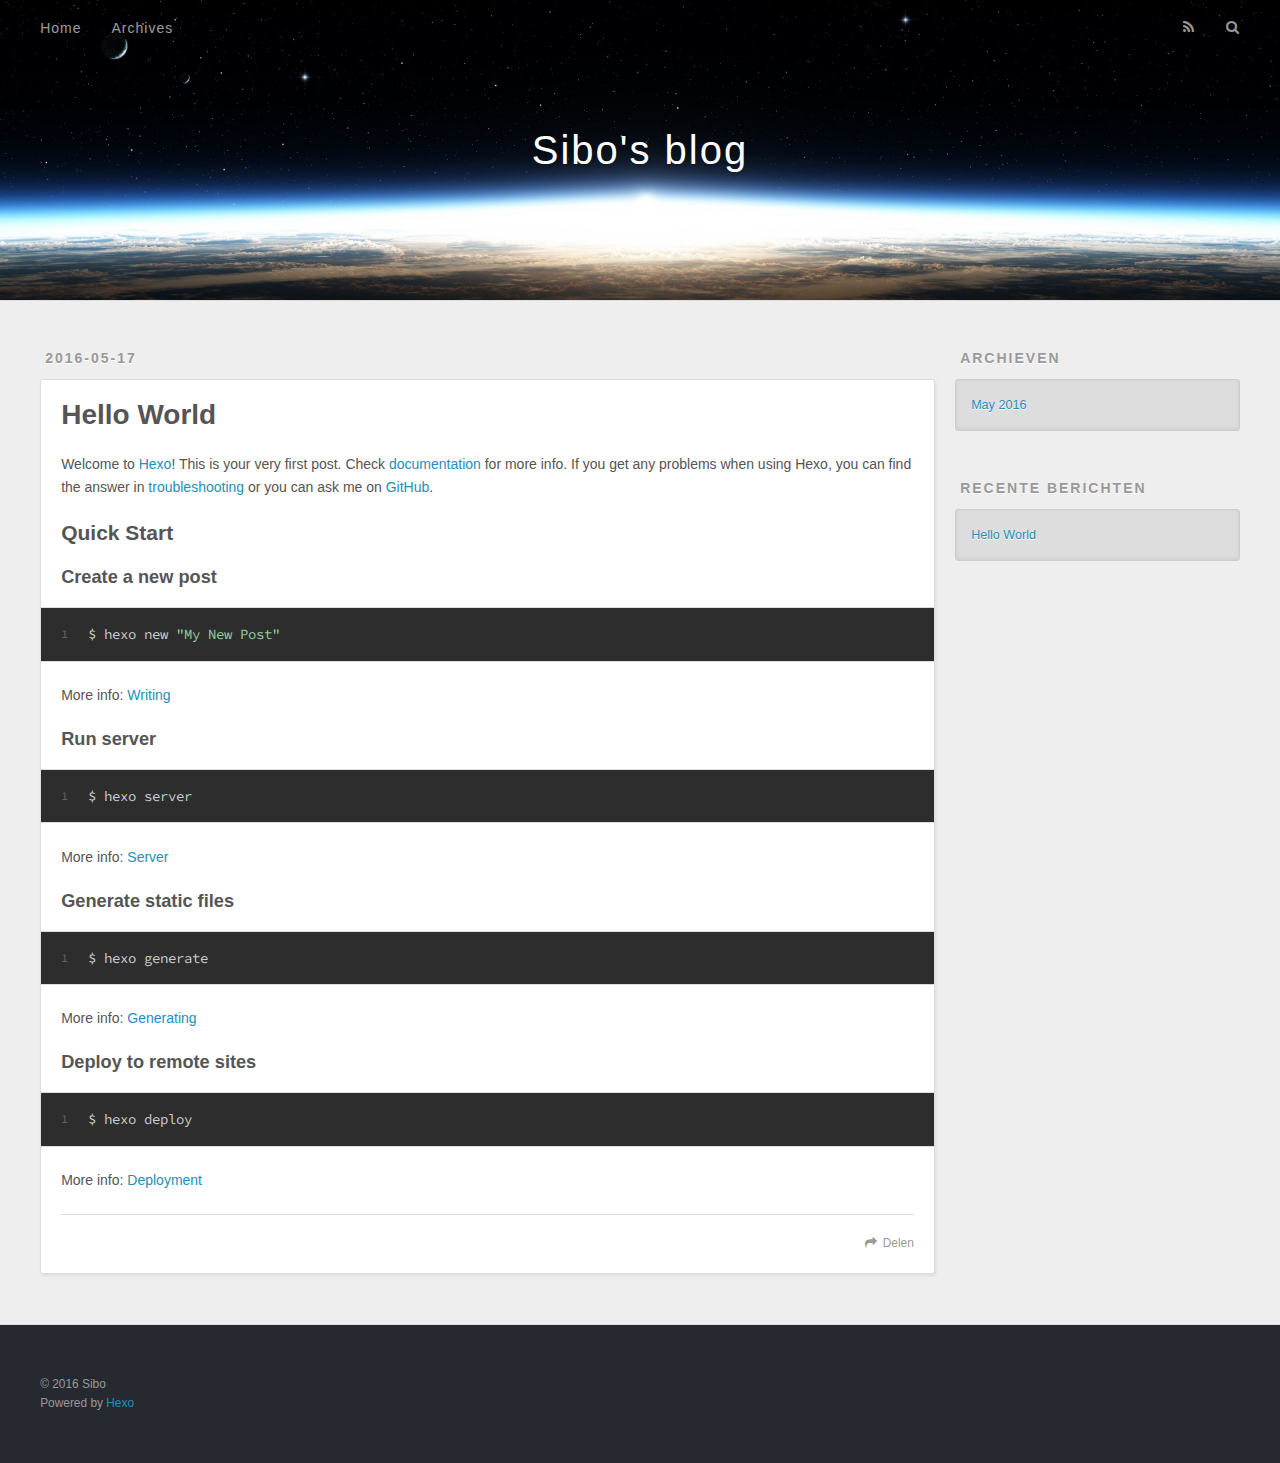
==== index.html @ 51612bf0 "Site updated: 2016-05-17 20:11:01" ====
<!DOCTYPE html>
<html>
<head>
  <meta charset="utf-8">
  
  <title>Sibo&#39;s blog</title>
  <meta name="viewport" content="width=device-width, initial-scale=1, maximum-scale=1">
  <meta name="description">
<meta property="og:type" content="website">
<meta property="og:title" content="Sibo's blog">
<meta property="og:url" content="http://yoursite.com/index.html">
<meta property="og:site_name" content="Sibo's blog">
<meta property="og:description">
<meta name="twitter:card" content="summary">
<meta name="twitter:title" content="Sibo's blog">
<meta name="twitter:description">
  
    <link rel="alternate" href="/atom.xml" title="Sibo&#39;s blog" type="application/atom+xml">
  
  
    <link rel="icon" href="/favicon.png">
  
  
    <link href="//fonts.googleapis.com/css?family=Source+Code+Pro" rel="stylesheet" type="text/css">
  
  <link rel="stylesheet" href="/css/style.css">
  

</head>

<body>
  <div id="container">
    <div id="wrap">
      <header id="header">
  <div id="banner"></div>
  <div id="header-outer" class="outer">
    <div id="header-title" class="inner">
      <h1 id="logo-wrap">
        <a href="/" id="logo">Sibo&#39;s blog</a>
      </h1>
      
    </div>
    <div id="header-inner" class="inner">
      <nav id="main-nav">
        <a id="main-nav-toggle" class="nav-icon"></a>
        
          <a class="main-nav-link" href="/">Home</a>
        
          <a class="main-nav-link" href="/archives">Archives</a>
        
      </nav>
      <nav id="sub-nav">
        
          <a id="nav-rss-link" class="nav-icon" href="/atom.xml" title="RSS Feed"></a>
        
        <a id="nav-search-btn" class="nav-icon" title="Zoeken"></a>
      </nav>
      <div id="search-form-wrap">
        <form action="//google.com/search" method="get" accept-charset="UTF-8" class="search-form"><input type="search" name="q" results="0" class="search-form-input" placeholder="Search"><button type="submit" class="search-form-submit">&#xF002;</button><input type="hidden" name="sitesearch" value="http://yoursite.com"></form>
      </div>
    </div>
  </div>
</header>
      <div class="outer">
        <section id="main">
  
    <article id="post-hello-world" class="article article-type-post" itemscope itemprop="blogPost">
  <div class="article-meta">
    <a href="/2016/05/17/hello-world/" class="article-date">
  <time datetime="2016-05-17T12:02:19.890Z" itemprop="datePublished">2016-05-17</time>
</a>
    
  </div>
  <div class="article-inner">
    
    
      <header class="article-header">
        
  
    <h1 itemprop="name">
      <a class="article-title" href="/2016/05/17/hello-world/">Hello World</a>
    </h1>
  

      </header>
    
    <div class="article-entry" itemprop="articleBody">
      
        <p>Welcome to <a href="https://hexo.io/" target="_blank" rel="external">Hexo</a>! This is your very first post. Check <a href="https://hexo.io/docs/" target="_blank" rel="external">documentation</a> for more info. If you get any problems when using Hexo, you can find the answer in <a href="https://hexo.io/docs/troubleshooting.html" target="_blank" rel="external">troubleshooting</a> or you can ask me on <a href="https://github.com/hexojs/hexo/issues" target="_blank" rel="external">GitHub</a>.</p>
<h2 id="Quick-Start"><a href="#Quick-Start" class="headerlink" title="Quick Start"></a>Quick Start</h2><h3 id="Create-a-new-post"><a href="#Create-a-new-post" class="headerlink" title="Create a new post"></a>Create a new post</h3><figure class="highlight bash"><table><tr><td class="gutter"><pre><span class="line">1</span><br></pre></td><td class="code"><pre><span class="line">$ hexo new <span class="string">"My New Post"</span></span><br></pre></td></tr></table></figure>
<p>More info: <a href="https://hexo.io/docs/writing.html" target="_blank" rel="external">Writing</a></p>
<h3 id="Run-server"><a href="#Run-server" class="headerlink" title="Run server"></a>Run server</h3><figure class="highlight bash"><table><tr><td class="gutter"><pre><span class="line">1</span><br></pre></td><td class="code"><pre><span class="line">$ hexo server</span><br></pre></td></tr></table></figure>
<p>More info: <a href="https://hexo.io/docs/server.html" target="_blank" rel="external">Server</a></p>
<h3 id="Generate-static-files"><a href="#Generate-static-files" class="headerlink" title="Generate static files"></a>Generate static files</h3><figure class="highlight bash"><table><tr><td class="gutter"><pre><span class="line">1</span><br></pre></td><td class="code"><pre><span class="line">$ hexo generate</span><br></pre></td></tr></table></figure>
<p>More info: <a href="https://hexo.io/docs/generating.html" target="_blank" rel="external">Generating</a></p>
<h3 id="Deploy-to-remote-sites"><a href="#Deploy-to-remote-sites" class="headerlink" title="Deploy to remote sites"></a>Deploy to remote sites</h3><figure class="highlight bash"><table><tr><td class="gutter"><pre><span class="line">1</span><br></pre></td><td class="code"><pre><span class="line">$ hexo deploy</span><br></pre></td></tr></table></figure>
<p>More info: <a href="https://hexo.io/docs/deployment.html" target="_blank" rel="external">Deployment</a></p>

      
    </div>
    <footer class="article-footer">
      <a data-url="http://yoursite.com/2016/05/17/hello-world/" data-id="ciobeeavd0000xjhkzpxisk40" class="article-share-link">Delen</a>
      
      
    </footer>
  </div>
  
</article>


  

</section>
        
          <aside id="sidebar">
  
    

  
    

  
    
  
    
  <div class="widget-wrap">
    <h3 class="widget-title">Archieven</h3>
    <div class="widget">
      <ul class="archive-list"><li class="archive-list-item"><a class="archive-list-link" href="/archives/2016/05/">May 2016</a></li></ul>
    </div>
  </div>


  
    
  <div class="widget-wrap">
    <h3 class="widget-title">Recente berichten</h3>
    <div class="widget">
      <ul>
        
          <li>
            <a href="/2016/05/17/hello-world/">Hello World</a>
          </li>
        
      </ul>
    </div>
  </div>

  
</aside>
        
      </div>
      <footer id="footer">
  
  <div class="outer">
    <div id="footer-info" class="inner">
      &copy; 2016 Sibo<br>
      Powered by <a href="http://hexo.io/" target="_blank">Hexo</a>
    </div>
  </div>
</footer>
    </div>
    <nav id="mobile-nav">
  
    <a href="/" class="mobile-nav-link">Home</a>
  
    <a href="/archives" class="mobile-nav-link">Archives</a>
  
</nav>
    

<script src="//ajax.googleapis.com/ajax/libs/jquery/2.0.3/jquery.min.js"></script>


  <link rel="stylesheet" href="/fancybox/jquery.fancybox.css">
  <script src="/fancybox/jquery.fancybox.pack.js"></script>


<script src="/js/script.js"></script>

  </div>
</body>
</html>
---- css/style.css ----
body {
  width: 100%;
}
body:before,
body:after {
  content: "";
  display: table;
}
body:after {
  clear: both;
}
html,
body,
div,
span,
applet,
object,
iframe,
h1,
h2,
h3,
h4,
h5,
h6,
p,
blockquote,
pre,
a,
abbr,
acronym,
address,
big,
cite,
code,
del,
dfn,
em,
img,
ins,
kbd,
q,
s,
samp,
small,
strike,
strong,
sub,
sup,
tt,
var,
dl,
dt,
dd,
ol,
ul,
li,
fieldset,
form,
label,
legend,
table,
caption,
tbody,
tfoot,
thead,
tr,
th,
td {
  margin: 0;
  padding: 0;
  border: 0;
  outline: 0;
  font-weight: inherit;
  font-style: inherit;
  font-family: inherit;
  font-size: 100%;
  vertical-align: baseline;
}
body {
  line-height: 1;
  color: #000;
  background: #fff;
}
ol,
ul {
  list-style: none;
}
table {
  border-collapse: separate;
  border-spacing: 0;
  vertical-align: middle;
}
caption,
th,
td {
  text-align: left;
  font-weight: normal;
  vertical-align: middle;
}
a img {
  border: none;
}
input,
button {
  margin: 0;
  padding: 0;
}
input::-moz-focus-inner,
button::-moz-focus-inner {
  border: 0;
  padding: 0;
}
@font-face {
  font-family: FontAwesome;
  font-style: normal;
  font-weight: normal;
  src: url("fonts/fontawesome-webfont.eot?v=#4.0.3");
  src: url("fonts/fontawesome-webfont.eot?#iefix&v=#4.0.3") format("embedded-opentype"), url("fonts/fontawesome-webfont.woff?v=#4.0.3") format("woff"), url("fonts/fontawesome-webfont.ttf?v=#4.0.3") format("truetype"), url("fonts/fontawesome-webfont.svg#fontawesomeregular?v=#4.0.3") format("svg");
}
html,
body,
#container {
  height: 100%;
}
body {
  background: #eee;
  font: 14px "Helvetica Neue", Helvetica, Arial, sans-serif;
  -webkit-text-size-adjust: 100%;
}
.outer {
  max-width: 1220px;
  margin: 0 auto;
  padding: 0 20px;
}
.outer:before,
.outer:after {
  content: "";
  display: table;
}
.outer:after {
  clear: both;
}
.inner {
  display: inline;
  float: left;
  width: 98.33333333333333%;
  margin: 0 0.833333333333333%;
}
.left,
.alignleft {
  float: left;
}
.right,
.alignright {
  float: right;
}
.clear {
  clear: both;
}
#container {
  position: relative;
}
.mobile-nav-on {
  overflow: hidden;
}
#wrap {
  height: 100%;
  width: 100%;
  position: absolute;
  top: 0;
  left: 0;
  -webkit-transition: 0.2s ease-out;
  -moz-transition: 0.2s ease-out;
  -ms-transition: 0.2s ease-out;
  transition: 0.2s ease-out;
  z-index: 1;
  background: #eee;
}
.mobile-nav-on #wrap {
  left: 280px;
}
@media screen and (min-width: 768px) {
  #main {
    display: inline;
    float: left;
    width: 73.33333333333333%;
    margin: 0 0.833333333333333%;
  }
}
.article-date,
.article-category-link,
.archive-year,
.widget-title {
  text-decoration: none;
  text-transform: uppercase;
  letter-spacing: 2px;
  color: #999;
  margin-bottom: 1em;
  margin-left: 5px;
  line-height: 1em;
  text-shadow: 0 1px #fff;
  font-weight: bold;
}
.article-inner,
.archive-article-inner {
  background: #fff;
  -webkit-box-shadow: 1px 2px 3px #ddd;
  box-shadow: 1px 2px 3px #ddd;
  border: 1px solid #ddd;
  -webkit-border-radius: 3px;
  border-radius: 3px;
}
.article-entry h1,
.widget h1 {
  font-size: 2em;
}
.article-entry h2,
.widget h2 {
  font-size: 1.5em;
}
.article-entry h3,
.widget h3 {
  font-size: 1.3em;
}
.article-entry h4,
.widget h4 {
  font-size: 1.2em;
}
.article-entry h5,
.widget h5 {
  font-size: 1em;
}
.article-entry h6,
.widget h6 {
  font-size: 1em;
  color: #999;
}
.article-entry hr,
.widget hr {
  border: 1px dashed #ddd;
}
.article-entry strong,
.widget strong {
  font-weight: bold;
}
.article-entry em,
.widget em,
.article-entry cite,
.widget cite {
  font-style: italic;
}
.article-entry sup,
.widget sup,
.article-entry sub,
.widget sub {
  font-size: 0.75em;
  line-height: 0;
  position: relative;
  vertical-align: baseline;
}
.article-entry sup,
.widget sup {
  top: -0.5em;
}
.article-entry sub,
.widget sub {
  bottom: -0.2em;
}
.article-entry small,
.widget small {
  font-size: 0.85em;
}
.article-entry acronym,
.widget acronym,
.article-entry abbr,
.widget abbr {
  border-bottom: 1px dotted;
}
.article-entry ul,
.widget ul,
.article-entry ol,
.widget ol,
.article-entry dl,
.widget dl {
  margin: 0 20px;
  line-height: 1.6em;
}
.article-entry ul ul,
.widget ul ul,
.article-entry ol ul,
.widget ol ul,
.article-entry ul ol,
.widget ul ol,
.article-entry ol ol,
.widget ol ol {
  margin-top: 0;
  margin-bottom: 0;
}
.article-entry ul,
.widget ul {
  list-style: disc;
}
.article-entry ol,
.widget ol {
  list-style: decimal;
}
.article-entry dt,
.widget dt {
  font-weight: bold;
}
#header {
  height: 300px;
  position: relative;
  border-bottom: 1px solid #ddd;
}
#header:before,
#header:after {
  content: "";
  position: absolute;
  left: 0;
  right: 0;
  height: 40px;
}
#header:before {
  top: 0;
  background: -webkit-linear-gradient(rgba(0,0,0,0.2), transparent);
  background: -moz-linear-gradient(rgba(0,0,0,0.2), transparent);
  background: -ms-linear-gradient(rgba(0,0,0,0.2), transparent);
  background: linear-gradient(rgba(0,0,0,0.2), transparent);
}
#header:after {
  bottom: 0;
  background: -webkit-linear-gradient(transparent, rgba(0,0,0,0.2));
  background: -moz-linear-gradient(transparent, rgba(0,0,0,0.2));
  background: -ms-linear-gradient(transparent, rgba(0,0,0,0.2));
  background: linear-gradient(transparent, rgba(0,0,0,0.2));
}
#header-outer {
  height: 100%;
  position: relative;
}
#header-inner {
  position: relative;
  overflow: hidden;
}
#banner {
  position: absolute;
  top: 0;
  left: 0;
  width: 100%;
  height: 100%;
  background: url("images/banner.jpg") center #000;
  -webkit-background-size: cover;
  -moz-background-size: cover;
  background-size: cover;
  z-index: -1;
}
#header-title {
  text-align: center;
  height: 40px;
  position: absolute;
  top: 50%;
  left: 0;
  margin-top: -20px;
}
#logo,
#subtitle {
  text-decoration: none;
  color: #fff;
  font-weight: 300;
  text-shadow: 0 1px 4px rgba(0,0,0,0.3);
}
#logo {
  font-size: 40px;
  line-height: 40px;
  letter-spacing: 2px;
}
#subtitle {
  font-size: 16px;
  line-height: 16px;
  letter-spacing: 1px;
}
#subtitle-wrap {
  margin-top: 16px;
}
#main-nav {
  float: left;
  margin-left: -15px;
}
.nav-icon,
.main-nav-link {
  float: left;
  color: #fff;
  opacity: 0.6;
  text-decoration: none;
  text-shadow: 0 1px rgba(0,0,0,0.2);
  -webkit-transition: opacity 0.2s;
  -moz-transition: opacity 0.2s;
  -ms-transition: opacity 0.2s;
  transition: opacity 0.2s;
  display: block;
  padding: 20px 15px;
}
.nav-icon:hover,
.main-nav-link:hover {
  opacity: 1;
}
.nav-icon {
  font-family: FontAwesome;
  text-align: center;
  font-size: 14px;
  width: 14px;
  height: 14px;
  padding: 20px 15px;
  position: relative;
  cursor: pointer;
}
.main-nav-link {
  font-weight: 300;
  letter-spacing: 1px;
}
@media screen and (max-width: 479px) {
  .main-nav-link {
    display: none;
  }
}
#main-nav-toggle {
  display: none;
}
#main-nav-toggle:before {
  content: "\f0c9";
}
@media screen and (max-width: 479px) {
  #main-nav-toggle {
    display: block;
  }
}
#sub-nav {
  float: right;
  margin-right: -15px;
}
#nav-rss-link:before {
  content: "\f09e";
}
#nav-search-btn:before {
  content: "\f002";
}
#search-form-wrap {
  position: absolute;
  top: 15px;
  width: 150px;
  height: 30px;
  right: -150px;
  opacity: 0;
  -webkit-transition: 0.2s ease-out;
  -moz-transition: 0.2s ease-out;
  -ms-transition: 0.2s ease-out;
  transition: 0.2s ease-out;
}
#search-form-wrap.on {
  opacity: 1;
  right: 0;
}
@media screen and (max-width: 479px) {
  #search-form-wrap {
    width: 100%;
    right: -100%;
  }
}
.search-form {
  position: absolute;
  top: 0;
  left: 0;
  right: 0;
  background: #fff;
  padding: 5px 15px;
  -webkit-border-radius: 15px;
  border-radius: 15px;
  -webkit-box-shadow: 0 0 10px rgba(0,0,0,0.3);
  box-shadow: 0 0 10px rgba(0,0,0,0.3);
}
.search-form-input {
  border: none;
  background: none;
  color: #555;
  width: 100%;
  font: 13px "Helvetica Neue", Helvetica, Arial, sans-serif;
  outline: none;
}
.search-form-input::-webkit-search-results-decoration,
.search-form-input::-webkit-search-cancel-button {
  -webkit-appearance: none;
}
.search-form-submit {
  position: absolute;
  top: 50%;
  right: 10px;
  margin-top: -7px;
  font: 13px FontAwesome;
  border: none;
  background: none;
  color: #bbb;
  cursor: pointer;
}
.search-form-submit:hover,
.search-form-submit:focus {
  color: #777;
}
.article {
  margin: 50px 0;
}
.article-inner {
  overflow: hidden;
}
.article-meta:before,
.article-meta:after {
  content: "";
  display: table;
}
.article-meta:after {
  clear: both;
}
.article-date {
  float: left;
}
.article-category {
  float: left;
  line-height: 1em;
  color: #ccc;
  text-shadow: 0 1px #fff;
  margin-left: 8px;
}
.article-category:before {
  content: "\2022";
}
.article-category-link {
  margin: 0 12px 1em;
}
.article-header {
  padding: 20px 20px 0;
}
.article-title {
  text-decoration: none;
  font-size: 2em;
  font-weight: bold;
  color: #555;
  line-height: 1.1em;
  -webkit-transition: color 0.2s;
  -moz-transition: color 0.2s;
  -ms-transition: color 0.2s;
  transition: color 0.2s;
}
a.article-title:hover {
  color: #258fb8;
}
.article-entry {
  color: #555;
  padding: 0 20px;
}
.article-entry:before,
.article-entry:after {
  content: "";
  display: table;
}
.article-entry:after {
  clear: both;
}
.article-entry p,
.article-entry table {
  line-height: 1.6em;
  margin: 1.6em 0;
}
.article-entry h1,
.article-entry h2,
.article-entry h3,
.article-entry h4,
.article-entry h5,
.article-entry h6 {
  font-weight: bold;
}
.article-entry h1,
.article-entry h2,
.article-entry h3,
.article-entry h4,
.article-entry h5,
.article-entry h6 {
  line-height: 1.1em;
  margin: 1.1em 0;
}
.article-entry a {
  color: #258fb8;
  text-decoration: none;
}
.article-entry a:hover {
  text-decoration: underline;
}
.article-entry ul,
.article-entry ol,
.article-entry dl {
  margin-top: 1.6em;
  margin-bottom: 1.6em;
}
.article-entry img,
.article-entry video {
  max-width: 100%;
  height: auto;
  display: block;
  margin: auto;
}
.article-entry iframe {
  border: none;
}
.article-entry table {
  width: 100%;
  border-collapse: collapse;
  border-spacing: 0;
}
.article-entry th {
  font-weight: bold;
  border-bottom: 3px solid #ddd;
  padding-bottom: 0.5em;
}
.article-entry td {
  border-bottom: 1px solid #ddd;
  padding: 10px 0;
}
.article-entry blockquote {
  font-family: Georgia, "Times New Roman", serif;
  font-size: 1.4em;
  margin: 1.6em 20px;
  text-align: center;
}
.article-entry blockquote footer {
  font-size: 14px;
  margin: 1.6em 0;
  font-family: "Helvetica Neue", Helvetica, Arial, sans-serif;
}
.article-entry blockquote footer cite:before {
  content: "—";
  padding: 0 0.5em;
}
.article-entry .pullquote {
  text-align: left;
  width: 45%;
  margin: 0;
}
.article-entry .pullquote.left {
  margin-left: 0.5em;
  margin-right: 1em;
}
.article-entry .pullquote.right {
  margin-right: 0.5em;
  margin-left: 1em;
}
.article-entry .caption {
  color: #999;
  display: block;
  font-size: 0.9em;
  margin-top: 0.5em;
  position: relative;
  text-align: center;
}
.article-entry .video-container {
  position: relative;
  padding-top: 56.25%;
  height: 0;
  overflow: hidden;
}
.article-entry .video-container iframe,
.article-entry .video-container object,
.article-entry .video-container embed {
  position: absolute;
  top: 0;
  left: 0;
  width: 100%;
  height: 100%;
  margin-top: 0;
}
.article-more-link a {
  display: inline-block;
  line-height: 1em;
  padding: 6px 15px;
  -webkit-border-radius: 15px;
  border-radius: 15px;
  background: #eee;
  color: #999;
  text-shadow: 0 1px #fff;
  text-decoration: none;
}
.article-more-link a:hover {
  background: #258fb8;
  color: #fff;
  text-decoration: none;
  text-shadow: 0 1px #1e7293;
}
.article-footer {
  font-size: 0.85em;
  line-height: 1.6em;
  border-top: 1px solid #ddd;
  padding-top: 1.6em;
  margin: 0 20px 20px;
}
.article-footer:before,
.article-footer:after {
  content: "";
  display: table;
}
.article-footer:after {
  clear: both;
}
.article-footer a {
  color: #999;
  text-decoration: none;
}
.article-footer a:hover {
  color: #555;
}
.article-tag-list-item {
  float: left;
  margin-right: 10px;
}
.article-tag-list-link:before {
  content: "#";
}
.article-comment-link {
  float: right;
}
.article-comment-link:before {
  content: "\f075";
  font-family: FontAwesome;
  padding-right: 8px;
}
.article-share-link {
  cursor: pointer;
  float: right;
  margin-left: 20px;
}
.article-share-link:before {
  content: "\f064";
  font-family: FontAwesome;
  padding-right: 6px;
}
#article-nav {
  position: relative;
}
#article-nav:before,
#article-nav:after {
  content: "";
  display: table;
}
#article-nav:after {
  clear: both;
}
@media screen and (min-width: 768px) {
  #article-nav {
    margin: 50px 0;
  }
  #article-nav:before {
    width: 8px;
    height: 8px;
    position: absolute;
    top: 50%;
    left: 50%;
    margin-top: -4px;
    margin-left: -4px;
    content: "";
    -webkit-border-radius: 50%;
    border-radius: 50%;
    background: #ddd;
    -webkit-box-shadow: 0 1px 2px #fff;
    box-shadow: 0 1px 2px #fff;
  }
}
.article-nav-link-wrap {
  text-decoration: none;
  text-shadow: 0 1px #fff;
  color: #999;
  -webkit-box-sizing: border-box;
  -moz-box-sizing: border-box;
  box-sizing: border-box;
  margin-top: 50px;
  text-align: center;
  display: block;
}
.article-nav-link-wrap:hover {
  color: #555;
}
@media screen and (min-width: 768px) {
  .article-nav-link-wrap {
    width: 50%;
    margin-top: 0;
  }
}
@media screen and (min-width: 768px) {
  #article-nav-newer {
    float: left;
    text-align: right;
    padding-right: 20px;
  }
}
@media screen and (min-width: 768px) {
  #article-nav-older {
    float: right;
    text-align: left;
    padding-left: 20px;
  }
}
.article-nav-caption {
  text-transform: uppercase;
  letter-spacing: 2px;
  color: #ddd;
  line-height: 1em;
  font-weight: bold;
}
#article-nav-newer .article-nav-caption {
  margin-right: -2px;
}
.article-nav-title {
  font-size: 0.85em;
  line-height: 1.6em;
  margin-top: 0.5em;
}
.article-share-box {
  position: absolute;
  display: none;
  background: #fff;
  -webkit-box-shadow: 1px 2px 10px rgba(0,0,0,0.2);
  box-shadow: 1px 2px 10px rgba(0,0,0,0.2);
  -webkit-border-radius: 3px;
  border-radius: 3px;
  margin-left: -145px;
  overflow: hidden;
  z-index: 1;
}
.article-share-box.on {
  display: block;
}
.article-share-input {
  width: 100%;
  background: none;
  -webkit-box-sizing: border-box;
  -moz-box-sizing: border-box;
  box-sizing: border-box;
  font: 14px "Helvetica Neue", Helvetica, Arial, sans-serif;
  padding: 0 15px;
  color: #555;
  outline: none;
  border: 1px solid #ddd;
  -webkit-border-radius: 3px 3px 0 0;
  border-radius: 3px 3px 0 0;
  height: 36px;
  line-height: 36px;
}
.article-share-links {
  background: #eee;
}
.article-share-links:before,
.article-share-links:after {
  content: "";
  display: table;
}
.article-share-links:after {
  clear: both;
}
.article-share-twitter,
.article-share-facebook,
.article-share-pinterest,
.article-share-google {
  width: 50px;
  height: 36px;
  display: block;
  float: left;
  position: relative;
  color: #999;
  text-shadow: 0 1px #fff;
}
.article-share-twitter:before,
.article-share-facebook:before,
.article-share-pinterest:before,
.article-share-google:before {
  font-size: 20px;
  font-family: FontAwesome;
  width: 20px;
  height: 20px;
  position: absolute;
  top: 50%;
  left: 50%;
  margin-top: -10px;
  margin-left: -10px;
  text-align: center;
}
.article-share-twitter:hover,
.article-share-facebook:hover,
.article-share-pinterest:hover,
.article-share-google:hover {
  color: #fff;
}
.article-share-twitter:before {
  content: "\f099";
}
.article-share-twitter:hover {
  background: #00aced;
  text-shadow: 0 1px #008abe;
}
.article-share-facebook:before {
  content: "\f09a";
}
.article-share-facebook:hover {
  background: #3b5998;
  text-shadow: 0 1px #2f477a;
}
.article-share-pinterest:before {
  content: "\f0d2";
}
.article-share-pinterest:hover {
  background: #cb2027;
  text-shadow: 0 1px #a21a1f;
}
.article-share-google:before {
  content: "\f0d5";
}
.article-share-google:hover {
  background: #dd4b39;
  text-shadow: 0 1px #be3221;
}
.article-gallery {
  background: #000;
  position: relative;
}
.article-gallery-photos {
  position: relative;
  overflow: hidden;
}
.article-gallery-img {
  display: none;
  max-width: 100%;
}
.article-gallery-img:first-child {
  display: block;
}
.article-gallery-img.loaded {
  position: absolute;
  display: block;
}
.article-gallery-img img {
  display: block;
  max-width: 100%;
  margin: 0 auto;
}
#comments {
  background: #fff;
  -webkit-box-shadow: 1px 2px 3px #ddd;
  box-shadow: 1px 2px 3px #ddd;
  padding: 20px;
  border: 1px solid #ddd;
  -webkit-border-radius: 3px;
  border-radius: 3px;
  margin: 50px 0;
}
#comments a {
  color: #258fb8;
}
.archives-wrap {
  margin: 50px 0;
}
.archives:before,
.archives:after {
  content: "";
  display: table;
}
.archives:after {
  clear: both;
}
.archive-year-wrap {
  margin-bottom: 1em;
}
.archives {
  -webkit-column-gap: 10px;
  -moz-column-gap: 10px;
  column-gap: 10px;
}
@media screen and (min-width: 480px) and (max-width: 767px) {
  .archives {
    -webkit-column-count: 2;
    -moz-column-count: 2;
    column-count: 2;
  }
}
@media screen and (min-width: 768px) {
  .archives {
    -webkit-column-count: 3;
    -moz-column-count: 3;
    column-count: 3;
  }
}
.archive-article {
  -webkit-column-break-inside: avoid;
  page-break-inside: avoid;
  overflow: hidden;
  break-inside: avoid-column;
}
.archive-article-inner {
  padding: 10px;
  margin-bottom: 15px;
}
.archive-article-title {
  text-decoration: none;
  font-weight: bold;
  color: #555;
  -webkit-transition: color 0.2s;
  -moz-transition: color 0.2s;
  -ms-transition: color 0.2s;
  transition: color 0.2s;
  line-height: 1.6em;
}
.archive-article-title:hover {
  color: #258fb8;
}
.archive-article-footer {
  margin-top: 1em;
}
.archive-article-date {
  color: #999;
  text-decoration: none;
  font-size: 0.85em;
  line-height: 1em;
  margin-bottom: 0.5em;
  display: block;
}
#page-nav {
  margin: 50px auto;
  background: #fff;
  -webkit-box-shadow: 1px 2px 3px #ddd;
  box-shadow: 1px 2px 3px #ddd;
  border: 1px solid #ddd;
  -webkit-border-radius: 3px;
  border-radius: 3px;
  text-align: center;
  color: #999;
  overflow: hidden;
}
#page-nav:before,
#page-nav:after {
  content: "";
  display: table;
}
#page-nav:after {
  clear: both;
}
#page-nav a,
#page-nav span {
  padding: 10px 20px;
  line-height: 1;
  height: 2ex;
}
#page-nav a {
  color: #999;
  text-decoration: none;
}
#page-nav a:hover {
  background: #999;
  color: #fff;
}
#page-nav .prev {
  float: left;
}
#page-nav .next {
  float: right;
}
#page-nav .page-number {
  display: inline-block;
}
@media screen and (max-width: 479px) {
  #page-nav .page-number {
    display: none;
  }
}
#page-nav .current {
  color: #555;
  font-weight: bold;
}
#page-nav .space {
  color: #ddd;
}
#footer {
  background: #262a30;
  padding: 50px 0;
  border-top: 1px solid #ddd;
  color: #999;
}
#footer a {
  color: #258fb8;
  text-decoration: none;
}
#footer a:hover {
  text-decoration: underline;
}
#footer-info {
  line-height: 1.6em;
  font-size: 0.85em;
}
.article-entry pre,
.article-entry .highlight {
  background: #2d2d2d;
  margin: 0 -20px;
  padding: 15px 20px;
  border-style: solid;
  border-color: #ddd;
  border-width: 1px 0;
  overflow: auto;
  color: #ccc;
  line-height: 22.400000000000002px;
}
.article-entry .highlight .gutter pre,
.article-entry .gist .gist-file .gist-data .line-numbers {
  color: #666;
  font-size: 0.85em;
}
.article-entry pre,
.article-entry code {
  font-family: "Source Code Pro", Consolas, Monaco, Menlo, Consolas, monospace;
}
.article-entry code {
  background: #eee;
  text-shadow: 0 1px #fff;
  padding: 0 0.3em;
}
.article-entry pre code {
  background: none;
  text-shadow: none;
  padding: 0;
}
.article-entry .highlight pre {
  border: none;
  margin: 0;
  padding: 0;
}
.article-entry .highlight table {
  margin: 0;
  width: auto;
}
.article-entry .highlight td {
  border: none;
  padding: 0;
}
.article-entry .highlight figcaption {
  font-size: 0.85em;
  color: #999;
  line-height: 1em;
  margin-bottom: 1em;
}
.article-entry .highlight figcaption:before,
.article-entry .highlight figcaption:after {
  content: "";
  display: table;
}
.article-entry .highlight figcaption:after {
  clear: both;
}
.article-entry .highlight figcaption a {
  float: right;
}
.article-entry .highlight .gutter pre {
  text-align: right;
  padding-right: 20px;
}
.article-entry .highlight .line {
  height: 22.400000000000002px;
}
.article-entry .highlight .line.marked {
  background: #515151;
}
.article-entry .gist {
  margin: 0 -20px;
  border-style: solid;
  border-color: #ddd;
  border-width: 1px 0;
  background: #2d2d2d;
  padding: 15px 20px 15px 0;
}
.article-entry .gist .gist-file {
  border: none;
  font-family: "Source Code Pro", Consolas, Monaco, Menlo, Consolas, monospace;
  margin: 0;
}
.article-entry .gist .gist-file .gist-data {
  background: none;
  border: none;
}
.article-entry .gist .gist-file .gist-data .line-numbers {
  background: none;
  border: none;
  padding: 0 20px 0 0;
}
.article-entry .gist .gist-file .gist-data .line-data {
  padding: 0 !important;
}
.article-entry .gist .gist-file .highlight {
  margin: 0;
  padding: 0;
  border: none;
}
.article-entry .gist .gist-file .gist-meta {
  background: #2d2d2d;
  color: #999;
  font: 0.85em "Helvetica Neue", Helvetica, Arial, sans-serif;
  text-shadow: 0 0;
  padding: 0;
  margin-top: 1em;
  margin-left: 20px;
}
.article-entry .gist .gist-file .gist-meta a {
  color: #258fb8;
  font-weight: normal;
}
.article-entry .gist .gist-file .gist-meta a:hover {
  text-decoration: underline;
}
pre .comment,
pre .title {
  color: #999;
}
pre .variable,
pre .attribute,
pre .tag,
pre .regexp,
pre .ruby .constant,
pre .xml .tag .title,
pre .xml .pi,
pre .xml .doctype,
pre .html .doctype,
pre .css .id,
pre .css .class,
pre .css .pseudo {
  color: #f2777a;
}
pre .number,
pre .preprocessor,
pre .built_in,
pre .literal,
pre .params,
pre .constant {
  color: #f99157;
}
pre .class,
pre .ruby .class .title,
pre .css .rules .attribute {
  color: #9c9;
}
pre .string,
pre .value,
pre .inheritance,
pre .header,
pre .ruby .symbol,
pre .xml .cdata {
  color: #9c9;
}
pre .css .hexcolor {
  color: #6cc;
}
pre .function,
pre .python .decorator,
pre .python .title,
pre .ruby .function .title,
pre .ruby .title .keyword,
pre .perl .sub,
pre .javascript .title,
pre .coffeescript .title {
  color: #69c;
}
pre .keyword,
pre .javascript .function {
  color: #c9c;
}
@media screen and (max-width: 479px) {
  #mobile-nav {
    position: absolute;
    top: 0;
    left: 0;
    width: 280px;
    height: 100%;
    background: #191919;
    border-right: 1px solid #fff;
  }
}
@media screen and (max-width: 479px) {
  .mobile-nav-link {
    display: block;
    color: #999;
    text-decoration: none;
    padding: 15px 20px;
    font-weight: bold;
  }
  .mobile-nav-link:hover {
    color: #fff;
  }
}
@media screen and (min-width: 768px) {
  #sidebar {
    display: inline;
    float: left;
    width: 23.333333333333332%;
    margin: 0 0.833333333333333%;
  }
}
.widget-wrap {
  margin: 50px 0;
}
.widget {
  color: #777;
  text-shadow: 0 1px #fff;
  background: #ddd;
  -webkit-box-shadow: 0 -1px 4px #ccc inset;
  box-shadow: 0 -1px 4px #ccc inset;
  border: 1px solid #ccc;
  padding: 15px;
  -webkit-border-radius: 3px;
  border-radius: 3px;
}
.widget a {
  color: #258fb8;
  text-decoration: none;
}
.widget a:hover {
  text-decoration: underline;
}
.widget ul ul,
.widget ol ul,
.widget dl ul,
.widget ul ol,
.widget ol ol,
.widget dl ol,
.widget ul dl,
.widget ol dl,
.widget dl dl {
  margin-left: 15px;
  list-style: disc;
}
.widget {
  line-height: 1.6em;
  word-wrap: break-word;
  font-size: 0.9em;
}
.widget ul,
.widget ol {
  list-style: none;
  margin: 0;
}
.widget ul ul,
.widget ol ul,
.widget ul ol,
.widget ol ol {
  margin: 0 20px;
}
.widget ul ul,
.widget ol ul {
  list-style: disc;
}
.widget ul ol,
.widget ol ol {
  list-style: decimal;
}
.category-list-count,
.tag-list-count,
.archive-list-count {
  padding-left: 5px;
  color: #999;
  font-size: 0.85em;
}
.category-list-count:before,
.tag-list-count:before,
.archive-list-count:before {
  content: "(";
}
.category-list-count:after,
.tag-list-count:after,
.archive-list-count:after {
  content: ")";
}
.tagcloud a {
  margin-right: 5px;
  display: inline-block;
}
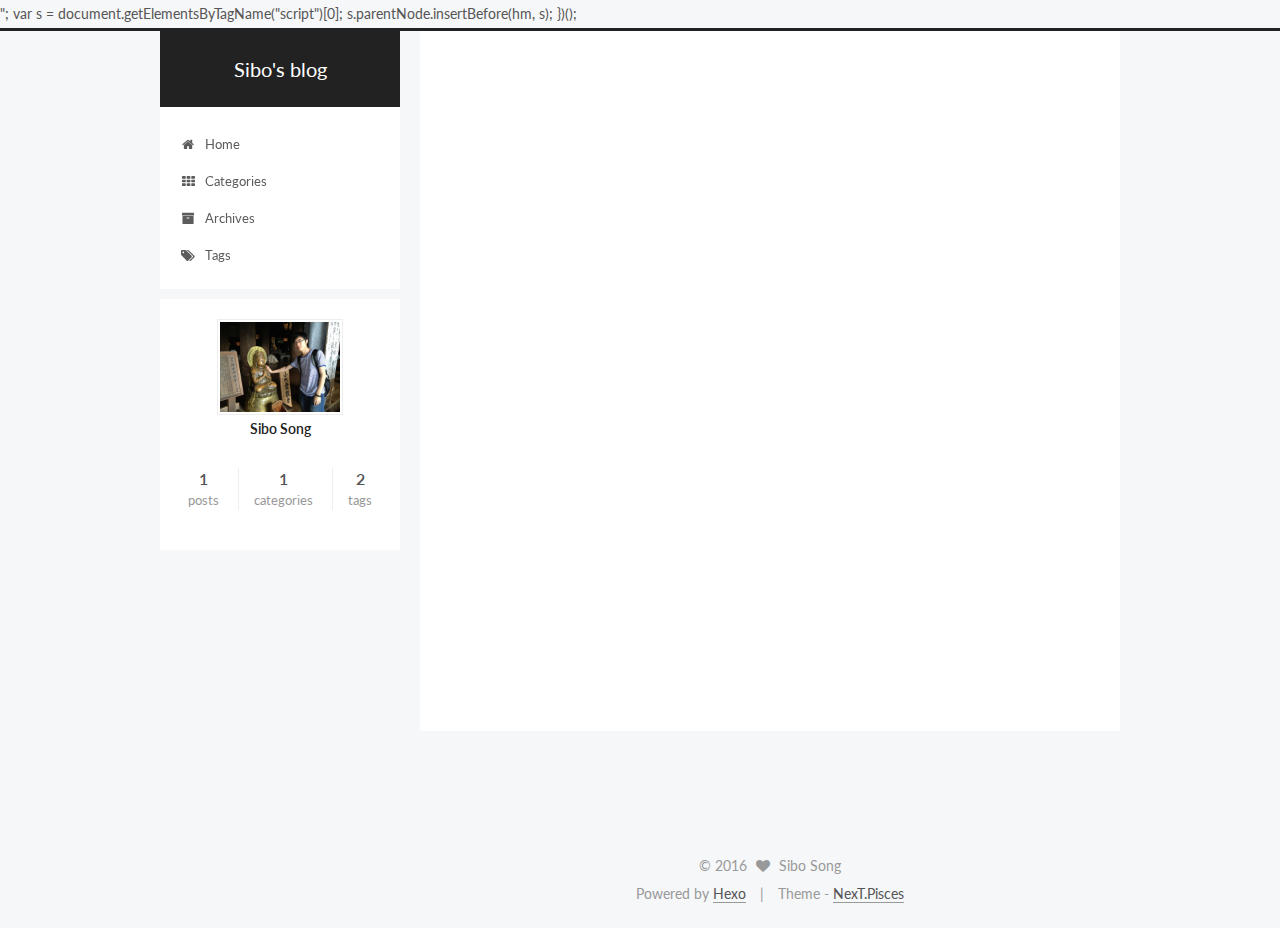
==== commit d817c5f8: "Site updated: 2016-06-06 20:05:36" ====
--- a/index.html
+++ b/index.html
@@ -1,183 +1,562 @@
-<!DOCTYPE html>
-<html>
+<!doctype html>
+
+
+
+  
+
+
+<html class="theme-next pisces use-motion">
 <head>
-  <meta charset="utf-8">
-  
-  <title>Sibo&#39;s blog</title>
-  <meta name="viewport" content="width=device-width, initial-scale=1, maximum-scale=1">
-  <meta name="description">
+  <meta charset="UTF-8"/>
+<meta http-equiv="X-UA-Compatible" content="IE=edge,chrome=1" />
+<meta name="viewport" content="width=device-width, initial-scale=1, maximum-scale=1"/>
+
+
+
+<meta http-equiv="Cache-Control" content="no-transform" />
+<meta http-equiv="Cache-Control" content="no-siteapp" />
+
+
+
+
+
+
+
+
+
+
+
+
+  
+  
+  <link href="/vendors/fancybox/source/jquery.fancybox.css?v=2.1.5" rel="stylesheet" type="text/css" />
+
+
+
+
+  
+  
+  
+  
+
+  
+    
+    
+  
+
+  
+
+  
+
+  
+
+  
+
+  
+    
+    
+    <link href="//fonts.googleapis.com/css?family=Lato:300,300italic,400,400italic,700,700italic&subset=latin,latin-ext" rel="stylesheet" type="text/css">
+  
+
+
+
+
+
+
+<link href="/vendors/font-awesome/css/font-awesome.min.css?v=4.4.0" rel="stylesheet" type="text/css" />
+
+<link href="/css/main.css?v=5.0.1" rel="stylesheet" type="text/css" />
+
+
+  <meta name="keywords" content="Hexo, NexT" />
+
+
+
+
+
+
+
+
+  <link rel="shortcut icon" type="image/x-icon" href="/favicon.ico?v=5.0.1" />
+
+
+
+
+
+
+<meta name="description">
 <meta property="og:type" content="website">
 <meta property="og:title" content="Sibo's blog">
-<meta property="og:url" content="http://yoursite.com/index.html">
+<meta property="og:url" content="http://sibosutd.github.io/index.html">
 <meta property="og:site_name" content="Sibo's blog">
 <meta property="og:description">
 <meta name="twitter:card" content="summary">
 <meta name="twitter:title" content="Sibo's blog">
 <meta name="twitter:description">
-  
-    <link rel="alternate" href="/atom.xml" title="Sibo&#39;s blog" type="application/atom+xml">
-  
-  
-    <link rel="icon" href="/favicon.png">
-  
-  
-    <link href="//fonts.googleapis.com/css?family=Source+Code+Pro" rel="stylesheet" type="text/css">
-  
-  <link rel="stylesheet" href="/css/style.css">
-  
-
+
+
+
+<script type="text/javascript" id="hexo.configuration">
+  var NexT = window.NexT || {};
+  var CONFIG = {
+    scheme: 'Pisces',
+    sidebar: {"position":"left","display":"post"},
+    fancybox: true,
+    motion: true,
+    duoshuo: {
+      userId: 0,
+      author: 'Author'
+    }
+  };
+</script>
+
+  <title> Sibo's blog </title>
 </head>
 
-<body>
-  <div id="container">
-    <div id="wrap">
-      <header id="header">
-  <div id="banner"></div>
-  <div id="header-outer" class="outer">
-    <div id="header-title" class="inner">
-      <h1 id="logo-wrap">
-        <a href="/" id="logo">Sibo&#39;s blog</a>
-      </h1>
+<body itemscope itemtype="http://schema.org/WebPage" lang="en">
+
+  
+
+
+
+
+
+  <script type="text/javascript">
+    (function() {
+      var hm = document.createElement("script");
+      hm.src = "//tajs.qq.com/stats?sId=<script type="text/javascript" src="http://tajs.qq.com/stats?sId=56275383" charset="UTF-8"></script>";
+      var s = document.getElementsByTagName("script")[0];
+      s.parentNode.insertBefore(hm, s);
+    })();
+  </script>
+
+
+
+
+
+
+  
+  
+    
+  
+
+  <div class="container one-collumn sidebar-position-left 
+   page-home 
+ ">
+    <div class="headband"></div>
+
+    <header id="header" class="header" itemscope itemtype="http://schema.org/WPHeader">
+      <div class="header-inner"><div class="site-meta ">
+  
+
+  <div class="custom-logo-site-title">
+    <a href="/"  class="brand" rel="start">
+      <span class="logo-line-before"><i></i></span>
+      <span class="site-title">Sibo's blog</span>
+      <span class="logo-line-after"><i></i></span>
+    </a>
+  </div>
+  <p class="site-subtitle"></p>
+</div>
+
+<div class="site-nav-toggle">
+  <button>
+    <span class="btn-bar"></span>
+    <span class="btn-bar"></span>
+    <span class="btn-bar"></span>
+  </button>
+</div>
+
+<nav class="site-nav">
+  
+
+  
+    <ul id="menu" class="menu">
+      
+        
+        <li class="menu-item menu-item-home">
+          <a href="/" rel="section">
+            
+              <i class="menu-item-icon fa fa-fw fa-home"></i> <br />
+            
+            Home
+          </a>
+        </li>
+      
+        
+        <li class="menu-item menu-item-categories">
+          <a href="/categories" rel="section">
+            
+              <i class="menu-item-icon fa fa-fw fa-th"></i> <br />
+            
+            Categories
+          </a>
+        </li>
+      
+        
+        <li class="menu-item menu-item-archives">
+          <a href="/archives" rel="section">
+            
+              <i class="menu-item-icon fa fa-fw fa-archive"></i> <br />
+            
+            Archives
+          </a>
+        </li>
+      
+        
+        <li class="menu-item menu-item-tags">
+          <a href="/tags" rel="section">
+            
+              <i class="menu-item-icon fa fa-fw fa-tags"></i> <br />
+            
+            Tags
+          </a>
+        </li>
+      
+
+      
+    </ul>
+  
+
+  
+</nav>
+
+ </div>
+    </header>
+
+    <main id="main" class="main">
+      <div class="main-inner">
+        <div class="content-wrap">
+          <div id="content" class="content">
+            
+  <section id="posts" class="posts-expand">
+    
+      
+
+  
+  
+
+  
+  
+  
+
+  <article class="post post-type-normal " itemscope itemtype="http://schema.org/Article">
+
+    
+      <header class="post-header">
+
+        
+        
+          <h1 class="post-title" itemprop="name headline">
+            
+            
+              
+                
+                <a class="post-title-link" href="/2016/06/06/awesome-deep-graph/" itemprop="url">
+                  Awesome deep learning and graph feature paper
+                </a>
+              
+            
+          </h1>
+        
+
+        <div class="post-meta">
+          <span class="post-time">
+            <span class="post-meta-item-icon">
+              <i class="fa fa-calendar-o"></i>
+            </span>
+            <span class="post-meta-item-text">Posted on</span>
+            <time itemprop="dateCreated" datetime="2016-06-06T17:24:24+08:00" content="2016-06-06">
+              2016-06-06
+            </time>
+          </span>
+
+          
+            <span class="post-category" >
+              &nbsp; | &nbsp;
+              <span class="post-meta-item-icon">
+                <i class="fa fa-folder-o"></i>
+              </span>
+              <span class="post-meta-item-text">In</span>
+              
+                <span itemprop="about" itemscope itemtype="https://schema.org/Thing">
+                  <a href="/categories/Research/" itemprop="url" rel="index">
+                    <span itemprop="name">Research</span>
+                  </a>
+                </span>
+
+                
+                
+
+              
+            </span>
+          
+
+          
+            
+          
+
+          
+
+          
+          
+
+          
+        </div>
+      </header>
+    
+
+
+    <div class="post-body" itemprop="articleBody">
+
+      
+      
+
+      
+        
+          
+            <h3 id="awesome-deep-graph-Graph-feature-learning"><a href="#awesome-deep-graph-Graph-feature-learning" class="headerlink" title="awesome-deep-graph: Graph feature learning"></a>awesome-deep-graph: Graph feature learning</h3><p>A curated list of the graph feature learning papers with deep learning approach.</p>
+<ol>
+<li>DeepWalk: Online Learning of Social Representations [<a href="http://arxiv.org/abs/1403.6652" target="_blank" rel="external">paper</a>, <a href="http://www.perozzi.net/projects/deepwalk/" target="_blank" rel="external">post</a>, <a href="https://github.com/phanein/deepwalk" target="_blank" rel="external">code</a>]</li>
+<li>LINE: Large-scale Information Network Embedding [<a href="https://arxiv.org/abs/1503.03578" target="_blank" rel="external">paper</a>, <a href="https://github.com/tangjianpku/LINE" target="_blank" rel="external">code</a>]</li>
+<li>Walklets: Multiscale Graph Embeddings for Interpretable Network Classification [<a href="https://arxiv.org/abs/1605.02115" target="_blank" rel="external">paper</a>]</li>
+<li>node2vec: Scalable Feature Learning for Networks [<a href="http://www.kdd.org/kdd2016/papers/files/Paper_218.pdf" target="_blank" rel="external">paper</a>]</li>
+</ol>
+<!-- ## Link -->
+
+          
+        
       
     </div>
-    <div id="header-inner" class="inner">
-      <nav id="main-nav">
-        <a id="main-nav-toggle" class="nav-icon"></a>
-        
-          <a class="main-nav-link" href="/">Home</a>
-        
-          <a class="main-nav-link" href="/archives">Archives</a>
-        
-      </nav>
-      <nav id="sub-nav">
-        
-          <a id="nav-rss-link" class="nav-icon" href="/atom.xml" title="RSS Feed"></a>
-        
-        <a id="nav-search-btn" class="nav-icon" title="Zoeken"></a>
-      </nav>
-      <div id="search-form-wrap">
-        <form action="//google.com/search" method="get" accept-charset="UTF-8" class="search-form"><input type="search" name="q" results="0" class="search-form-input" placeholder="Search"><button type="submit" class="search-form-submit">&#xF002;</button><input type="hidden" name="sitesearch" value="http://yoursite.com"></form>
-      </div>
+
+    <div>
+      
+    </div>
+
+    <div>
+      
+    </div>
+
+    <footer class="post-footer">
+      
+
+      
+
+      
+      
+        <div class="post-eof"></div>
+      
+    </footer>
+  </article>
+
+
+    
+  </section>
+
+  
+
+
+          </div>
+          
+
+
+          
+
+        </div>
+        
+          
+  
+  <div class="sidebar-toggle">
+    <div class="sidebar-toggle-line-wrap">
+      <span class="sidebar-toggle-line sidebar-toggle-line-first"></span>
+      <span class="sidebar-toggle-line sidebar-toggle-line-middle"></span>
+      <span class="sidebar-toggle-line sidebar-toggle-line-last"></span>
     </div>
   </div>
-</header>
-      <div class="outer">
-        <section id="main">
-  
-    <article id="post-hello-world" class="article article-type-post" itemscope itemprop="blogPost">
-  <div class="article-meta">
-    <a href="/2016/05/17/hello-world/" class="article-date">
-  <time datetime="2016-05-17T12:02:19.890Z" itemprop="datePublished">2016-05-17</time>
-</a>
-    
-  </div>
-  <div class="article-inner">
-    
-    
-      <header class="article-header">
-        
-  
-    <h1 itemprop="name">
-      <a class="article-title" href="/2016/05/17/hello-world/">Hello World</a>
-    </h1>
-  
-
-      </header>
-    
-    <div class="article-entry" itemprop="articleBody">
-      
-        <p>Welcome to <a href="https://hexo.io/" target="_blank" rel="external">Hexo</a>! This is your very first post. Check <a href="https://hexo.io/docs/" target="_blank" rel="external">documentation</a> for more info. If you get any problems when using Hexo, you can find the answer in <a href="https://hexo.io/docs/troubleshooting.html" target="_blank" rel="external">troubleshooting</a> or you can ask me on <a href="https://github.com/hexojs/hexo/issues" target="_blank" rel="external">GitHub</a>.</p>
-<h2 id="Quick-Start"><a href="#Quick-Start" class="headerlink" title="Quick Start"></a>Quick Start</h2><h3 id="Create-a-new-post"><a href="#Create-a-new-post" class="headerlink" title="Create a new post"></a>Create a new post</h3><figure class="highlight bash"><table><tr><td class="gutter"><pre><span class="line">1</span><br></pre></td><td class="code"><pre><span class="line">$ hexo new <span class="string">"My New Post"</span></span><br></pre></td></tr></table></figure>
-<p>More info: <a href="https://hexo.io/docs/writing.html" target="_blank" rel="external">Writing</a></p>
-<h3 id="Run-server"><a href="#Run-server" class="headerlink" title="Run server"></a>Run server</h3><figure class="highlight bash"><table><tr><td class="gutter"><pre><span class="line">1</span><br></pre></td><td class="code"><pre><span class="line">$ hexo server</span><br></pre></td></tr></table></figure>
-<p>More info: <a href="https://hexo.io/docs/server.html" target="_blank" rel="external">Server</a></p>
-<h3 id="Generate-static-files"><a href="#Generate-static-files" class="headerlink" title="Generate static files"></a>Generate static files</h3><figure class="highlight bash"><table><tr><td class="gutter"><pre><span class="line">1</span><br></pre></td><td class="code"><pre><span class="line">$ hexo generate</span><br></pre></td></tr></table></figure>
-<p>More info: <a href="https://hexo.io/docs/generating.html" target="_blank" rel="external">Generating</a></p>
-<h3 id="Deploy-to-remote-sites"><a href="#Deploy-to-remote-sites" class="headerlink" title="Deploy to remote sites"></a>Deploy to remote sites</h3><figure class="highlight bash"><table><tr><td class="gutter"><pre><span class="line">1</span><br></pre></td><td class="code"><pre><span class="line">$ hexo deploy</span><br></pre></td></tr></table></figure>
-<p>More info: <a href="https://hexo.io/docs/deployment.html" target="_blank" rel="external">Deployment</a></p>
-
-      
+
+  <aside id="sidebar" class="sidebar">
+    <div class="sidebar-inner">
+
+      
+
+      
+
+      <section class="site-overview sidebar-panel  sidebar-panel-active ">
+        <div class="site-author motion-element" itemprop="author" itemscope itemtype="http://schema.org/Person">
+          <img class="site-author-image" itemprop="image"
+               src="/images/profile.jpg"
+               alt="Sibo Song" />
+          <p class="site-author-name" itemprop="name">Sibo Song</p>
+          <p class="site-description motion-element" itemprop="description"></p>
+        </div>
+        <nav class="site-state motion-element">
+          <div class="site-state-item site-state-posts">
+            <a href="/archives">
+              <span class="site-state-item-count">1</span>
+              <span class="site-state-item-name">posts</span>
+            </a>
+          </div>
+
+          
+            <div class="site-state-item site-state-categories">
+              <a href="/categories">
+                <span class="site-state-item-count">1</span>
+                <span class="site-state-item-name">categories</span>
+              </a>
+            </div>
+          
+
+          
+            <div class="site-state-item site-state-tags">
+              <a href="/tags">
+                <span class="site-state-item-count">2</span>
+                <span class="site-state-item-name">tags</span>
+              </a>
+            </div>
+          
+
+        </nav>
+
+        
+
+        <div class="links-of-author motion-element">
+          
+        </div>
+
+        
+        
+
+        
+        
+
+      </section>
+
+      
+
     </div>
-    <footer class="article-footer">
-      <a data-url="http://yoursite.com/2016/05/17/hello-world/" data-id="ciobeeavd0000xjhkzpxisk40" class="article-share-link">Delen</a>
-      
-      
+  </aside>
+
+
+        
+      </div>
+    </main>
+
+    <footer id="footer" class="footer">
+      <div class="footer-inner">
+        <div class="copyright" >
+  
+  &copy; 
+  <span itemprop="copyrightYear">2016</span>
+  <span class="with-love">
+    <i class="fa fa-heart"></i>
+  </span>
+  <span class="author" itemprop="copyrightHolder">Sibo Song</span>
+</div>
+
+<div class="powered-by">
+  Powered by <a class="theme-link" href="http://hexo.io">Hexo</a>
+</div>
+
+<div class="theme-info">
+  Theme -
+  <a class="theme-link" href="https://github.com/iissnan/hexo-theme-next">
+    NexT.Pisces
+  </a>
+</div>
+
+        
+
+        
+      </div>
     </footer>
-  </div>
-  
-</article>
-
-
-  
-
-</section>
-        
-          <aside id="sidebar">
-  
-    
-
-  
-    
-
-  
-    
-  
-    
-  <div class="widget-wrap">
-    <h3 class="widget-title">Archieven</h3>
-    <div class="widget">
-      <ul class="archive-list"><li class="archive-list-item"><a class="archive-list-link" href="/archives/2016/05/">May 2016</a></li></ul>
+
+    <div class="back-to-top">
+      <i class="fa fa-arrow-up"></i>
     </div>
   </div>
 
-
-  
-    
-  <div class="widget-wrap">
-    <h3 class="widget-title">Recente berichten</h3>
-    <div class="widget">
-      <ul>
-        
-          <li>
-            <a href="/2016/05/17/hello-world/">Hello World</a>
-          </li>
-        
-      </ul>
-    </div>
-  </div>
-
-  
-</aside>
-        
-      </div>
-      <footer id="footer">
-  
-  <div class="outer">
-    <div id="footer-info" class="inner">
-      &copy; 2016 Sibo<br>
-      Powered by <a href="http://hexo.io/" target="_blank">Hexo</a>
-    </div>
-  </div>
-</footer>
-    </div>
-    <nav id="mobile-nav">
-  
-    <a href="/" class="mobile-nav-link">Home</a>
-  
-    <a href="/archives" class="mobile-nav-link">Archives</a>
-  
-</nav>
-    
-
-<script src="//ajax.googleapis.com/ajax/libs/jquery/2.0.3/jquery.min.js"></script>
-
-
-  <link rel="stylesheet" href="/fancybox/jquery.fancybox.css">
-  <script src="/fancybox/jquery.fancybox.pack.js"></script>
-
-
-<script src="/js/script.js"></script>
-
-  </div>
+  
+
+<script type="text/javascript">
+  if (Object.prototype.toString.call(window.Promise) !== '[object Function]') {
+    window.Promise = null;
+  }
+</script>
+
+
+
+
+
+
+
+
+
+  
+
+
+
+  
+  <script type="text/javascript" src="/vendors/jquery/index.js?v=2.1.3"></script>
+
+  
+  <script type="text/javascript" src="/vendors/fastclick/lib/fastclick.min.js?v=1.0.6"></script>
+
+  
+  <script type="text/javascript" src="/vendors/jquery_lazyload/jquery.lazyload.js?v=1.9.7"></script>
+
+  
+  <script type="text/javascript" src="/vendors/velocity/velocity.min.js?v=1.2.1"></script>
+
+  
+  <script type="text/javascript" src="/vendors/velocity/velocity.ui.min.js?v=1.2.1"></script>
+
+  
+  <script type="text/javascript" src="/vendors/fancybox/source/jquery.fancybox.pack.js?v=2.1.5"></script>
+
+
+  
+
+
+  <script type="text/javascript" src="/js/src/utils.js?v=5.0.1"></script>
+
+  <script type="text/javascript" src="/js/src/motion.js?v=5.0.1"></script>
+
+
+
+  
+  
+
+
+  <script type="text/javascript" src="/js/src/affix.js?v=5.0.1"></script>
+
+  <script type="text/javascript" src="/js/src/schemes/pisces.js?v=5.0.1"></script>
+
+
+
+  
+
+  
+
+
+  <script type="text/javascript" src="/js/src/bootstrap.js?v=5.0.1"></script>
+
+
+
+  
+
+
+
+  
+
+
+
+  
+  
+  
+
+  
+
+  
+
 </body>
-</html>+</html>
--- a/css/main.css
+++ b/css/main.css
@@ -0,0 +1,2522 @@
+/* normalize.css v3.0.2 | MIT License | git.io/normalize */
+html {
+  font-family: sans-serif; /* 1 */
+  -ms-text-size-adjust: 100%; /* 2 */
+  -webkit-text-size-adjust: 100%; /* 2 */
+}
+body {
+  margin: 0;
+}
+article,
+aside,
+details,
+figcaption,
+figure,
+footer,
+header,
+hgroup,
+main,
+menu,
+nav,
+section,
+summary {
+  display: block;
+}
+audio,
+canvas,
+progress,
+video {
+  display: inline-block; /* 1 */
+  vertical-align: baseline; /* 2 */
+}
+audio:not([controls]) {
+  display: none;
+  height: 0;
+}
+[hidden],
+template {
+  display: none;
+}
+a {
+  background-color: transparent;
+}
+a:active,
+a:hover {
+  outline: 0;
+}
+abbr[title] {
+  border-bottom: 1px dotted;
+}
+b,
+strong {
+  font-weight: bold;
+}
+dfn {
+  font-style: italic;
+}
+h1 {
+  font-size: 2em;
+  margin: 0.67em 0;
+}
+mark {
+  background: #ff0;
+  color: #000;
+}
+small {
+  font-size: 80%;
+}
+sub,
+sup {
+  font-size: 75%;
+  line-height: 0;
+  position: relative;
+  vertical-align: baseline;
+}
+sup {
+  top: -0.5em;
+}
+sub {
+  bottom: -0.25em;
+}
+img {
+  border: 0;
+}
+svg:not(:root) {
+  overflow: hidden;
+}
+figure {
+  margin: 1em 40px;
+}
+hr {
+  -moz-box-sizing: content-box;
+  box-sizing: content-box;
+  height: 0;
+}
+pre {
+  overflow: auto;
+}
+code,
+kbd,
+pre,
+samp {
+  font-family: monospace, monospace;
+  font-size: 1em;
+}
+button,
+input,
+optgroup,
+select,
+textarea {
+  color: inherit; /* 1 */
+  font: inherit; /* 2 */
+  margin: 0; /* 3 */
+}
+button {
+  overflow: visible;
+}
+button,
+select {
+  text-transform: none;
+}
+button,
+html input[type="button"],
+input[type="reset"],
+input[type="submit"] {
+  -webkit-appearance: button; /* 2 */
+  cursor: pointer; /* 3 */
+}
+button[disabled],
+html input[disabled] {
+  cursor: default;
+}
+button::-moz-focus-inner,
+input::-moz-focus-inner {
+  border: 0;
+  padding: 0;
+}
+input {
+  line-height: normal;
+}
+input[type="checkbox"],
+input[type="radio"] {
+  box-sizing: border-box; /* 1 */
+  padding: 0; /* 2 */
+}
+input[type="number"]::-webkit-inner-spin-button,
+input[type="number"]::-webkit-outer-spin-button {
+  height: auto;
+}
+input[type="search"] {
+  -webkit-appearance: textfield; /* 1 */
+  -moz-box-sizing: content-box;
+  -webkit-box-sizing: content-box; /* 2 */
+  box-sizing: content-box;
+}
+input[type="search"]::-webkit-search-cancel-button,
+input[type="search"]::-webkit-search-decoration {
+  -webkit-appearance: none;
+}
+fieldset {
+  border: 1px solid #c0c0c0;
+  margin: 0 2px;
+  padding: 0.35em 0.625em 0.75em;
+}
+legend {
+  border: 0; /* 1 */
+  padding: 0; /* 2 */
+}
+textarea {
+  overflow: auto;
+}
+optgroup {
+  font-weight: bold;
+}
+table {
+  border-collapse: collapse;
+  border-spacing: 0;
+}
+td,
+th {
+  padding: 0;
+}
+::selection {
+  background: #262a30;
+  color: #fff;
+}
+body {
+  position: relative;
+  font-family: 'Lato', "PingFang SC", "Microsoft YaHei", sans-serif;
+  font-size: 14px;
+  line-height: 2;
+  color: #555;
+  background: #fff;
+}
+@media (max-width: 767px) {
+  body {
+    padding-right: 0 !important;
+  }
+}
+@media (min-width: 768px) and (max-width: 991px) {
+  body {
+    padding-right: 0 !important;
+  }
+}
+@media (min-width: 1600px) {
+  body {
+    font-size: 16px;
+  }
+}
+h1,
+h2,
+h3,
+h4,
+h5,
+h6 {
+  margin: 0;
+  padding: 0;
+  font-weight: bold;
+  line-height: 1.5;
+  font-family: 'Lato', "PingFang SC", "Microsoft YaHei", sans-serif;
+}
+h2,
+h3,
+h4,
+h5,
+h6 {
+  margin: 20px 0 15px;
+}
+h1 {
+  font-size: 22px;
+}
+@media (max-width: 767px) {
+  h1 {
+    font-size: 18px;
+  }
+}
+h2 {
+  font-size: 20px;
+}
+@media (max-width: 767px) {
+  h2 {
+    font-size: 16px;
+  }
+}
+h3 {
+  font-size: 18px;
+}
+@media (max-width: 767px) {
+  h3 {
+    font-size: 14px;
+  }
+}
+h4 {
+  font-size: 16px;
+}
+@media (max-width: 767px) {
+  h4 {
+    font-size: 12px;
+  }
+}
+h5 {
+  font-size: 14px;
+}
+@media (max-width: 767px) {
+  h5 {
+    font-size: 10px;
+  }
+}
+h6 {
+  font-size: 12px;
+}
+@media (max-width: 767px) {
+  h6 {
+    font-size: 8px;
+  }
+}
+p {
+  margin: 0 0 25px 0;
+}
+a {
+  color: #555;
+  text-decoration: none;
+  border-bottom: 1px solid #999;
+  word-wrap: break-word;
+}
+a:hover {
+  color: #222;
+  border-bottom-color: #222;
+}
+ul {
+  list-style: none;
+}
+blockquote {
+  margin: 0;
+  padding: 0;
+}
+img {
+  display: block;
+  margin: auto;
+  max-width: 100%;
+  height: auto;
+}
+hr {
+  margin: 40px 0;
+  height: 3px;
+  border: none;
+  background-color: #ddd;
+  background-image: repeating-linear-gradient(-45deg, #fff, #fff 4px, transparent 4px, transparent 8px);
+}
+blockquote {
+  padding: 0 15px;
+  color: #666;
+  border-left: 4px solid #ddd;
+}
+blockquote cite::before {
+  content: "-";
+  padding: 0 5px;
+}
+dt {
+  font-weight: 700;
+}
+dd {
+  margin: 0;
+  padding: 0;
+}
+.text-left {
+  text-align: left;
+}
+.text-center {
+  text-align: center;
+}
+.text-right {
+  text-align: right;
+}
+.text-justify {
+  text-align: justify;
+}
+.text-nowrap {
+  white-space: nowrap;
+}
+.text-lowercase {
+  text-transform: lowercase;
+}
+.text-uppercase {
+  text-transform: uppercase;
+}
+.text-capitalize {
+  text-transform: capitalize;
+}
+.center-block {
+  display: block;
+  margin-left: auto;
+  margin-right: auto;
+}
+.clearfix:before,
+.clearfix:after {
+  content: " ";
+  display: table;
+}
+.clearfix:after {
+  clear: both;
+}
+.pullquote {
+  width: 45%;
+}
+.pullquote.left {
+  float: left;
+  margin-left: 5px;
+  margin-right: 10px;
+}
+.pullquote.right {
+  float: right;
+  margin-left: 10px;
+  margin-right: 5px;
+}
+.affix.affix.affix {
+  position: fixed;
+}
+.translation {
+  margin-top: -20px;
+  font-size: 14px;
+  color: #999;
+}
+.scrollbar-measure {
+  width: 100px;
+  height: 100px;
+  overflow: scroll;
+  position: absolute;
+  top: -9999px;
+}
+.use-motion .motion-element {
+  opacity: 0;
+}
+#local-search-input {
+  padding: 3px;
+  border: none;
+  text-indent: 14px;
+  border-radius: 0;
+  width: 140px;
+  outline: none;
+  border-bottom: 1px solid #999;
+  background: inherit;
+  opacity: 0.5;
+}
+#local-search-input:focus {
+  opacity: 1;
+}
+.search-icon {
+  position: absolute;
+  top: 9px;
+}
+table {
+  margin: 20px 0;
+  width: 100%;
+  border-collapse: collapse;
+  border-spacing: 0;
+  border: 1px solid #ddd;
+  font-size: 14px;
+  table-layout: fixed;
+  word-wrap: break-all;
+}
+table>tbody>tr:nth-of-type(odd) {
+  background-color: #f9f9f9;
+}
+table>tbody>tr:hover {
+  background-color: #f5f5f5;
+}
+caption,
+th,
+td {
+  padding: 8px;
+  text-align: left;
+  vertical-align: middle;
+  font-weight: normal;
+}
+th,
+td {
+  border-bottom: 3px solid #ddd;
+  border-right: 1px solid #eee;
+}
+th {
+  padding-bottom: 10px;
+  font-weight: 700;
+}
+td {
+  border-bottom-width: 1px;
+}
+html,
+body {
+  height: 100%;
+}
+.container {
+  position: relative;
+  min-height: 100%;
+}
+.header-inner {
+  margin: 0 auto;
+  padding: 100px 0 70px;
+  width: 700px;
+}
+@media (min-width: 1600px) {
+  .container .header-inner {
+    width: 900px;
+  }
+}
+.main {
+  padding-bottom: 150px;
+}
+.main-inner {
+  margin: 0 auto;
+  width: 700px;
+}
+@media (min-width: 1600px) {
+  .container .main-inner {
+    width: 900px;
+  }
+}
+.footer {
+  position: absolute;
+  left: 0;
+  bottom: 0;
+  width: 100%;
+  min-height: 50px;
+}
+.footer-inner {
+  box-sizing: border-box;
+  margin: 20px auto;
+  width: 700px;
+}
+@media (min-width: 1600px) {
+  .container .footer-inner {
+    width: 900px;
+  }
+}
+pre,
+.highlight {
+  overflow: auto;
+  margin: 20px 0;
+  padding: 15px;
+  font-size: 13px;
+  color: #ccc;
+  background: #2d2d2d;
+  line-height: 1.6;
+}
+pre,
+code {
+  font-family: consolas, Menlo, "PingFang SC", "Microsoft YaHei", monospace;
+}
+code {
+  padding: 2px 4px;
+  word-break: break-all;
+  color: #555;
+  background: #eee;
+  border-radius: 4px;
+  font-size: 13px;
+}
+pre code {
+  padding: 0;
+  color: #ccc;
+  background: none;
+  text-shadow: none;
+}
+.highlight pre {
+  border: none;
+  margin: 0;
+  padding: 1px;
+}
+.highlight table {
+  margin: 0;
+  width: auto;
+  border: none;
+}
+.highlight td {
+  border: none;
+  padding: 0;
+}
+.highlight figcaption {
+  font-size: 1em;
+  color: #ccc;
+  line-height: 1em;
+  margin-bottom: 1em;
+}
+.highlight figcaption:before,
+.highlight figcaption:after {
+  content: " ";
+  display: table;
+}
+.highlight figcaption:after {
+  clear: both;
+}
+.highlight figcaption a {
+  float: right;
+  color: #ccc;
+}
+.highlight figcaption a:hover {
+  border-bottom-color: #ccc;
+}
+.highlight .gutter pre {
+  color: #666;
+  text-align: right;
+  padding-right: 20px;
+}
+.highlight .line {
+  height: 20px;
+}
+.gist table {
+  width: auto;
+}
+.gist table td {
+  border: none;
+}
+pre .comment {
+  color: #999;
+}
+pre .variable,
+pre .attribute,
+pre .tag,
+pre .regexp,
+pre .ruby .constant,
+pre .xml .tag .title,
+pre .xml .pi,
+pre .xml .doctype,
+pre .html .doctype,
+pre .css .id,
+pre .css .class,
+pre .css .pseudo {
+  color: #f2777a;
+}
+pre .number,
+pre .preprocessor,
+pre .built_in,
+pre .literal,
+pre .params,
+pre .constant,
+pre .command {
+  color: #f99157;
+}
+pre .ruby .class .title,
+pre .css .rules .attribute,
+pre .string,
+pre .value,
+pre .inheritance,
+pre .header,
+pre .ruby .symbol,
+pre .xml .cdata,
+pre .special,
+pre .number,
+pre .formula {
+  color: #9c9;
+}
+pre .title,
+pre .css .hexcolor {
+  color: #6cc;
+}
+pre .function,
+pre .python .decorator,
+pre .python .title,
+pre .ruby .function .title,
+pre .ruby .title .keyword,
+pre .perl .sub,
+pre .javascript .title,
+pre .coffeescript .title {
+  color: #69c;
+}
+pre .keyword,
+pre .javascript .function {
+  color: #c9c;
+}
+.full-image.full-image.full-image {
+  border: none;
+  max-width: 100%;
+  width: auto;
+  margin: 20px auto;
+}
+@media (min-width: 992px) {
+  .full-image.full-image.full-image {
+    max-width: none;
+    width: 126%;
+    margin: 0 -13%;
+  }
+}
+.blockquote-center,
+.page-home .post-type-quote blockquote,
+.page-post-detail .post-type-quote blockquote {
+  position: relative;
+  margin: 40px 0;
+  padding: 0;
+  border-left: none;
+  text-align: center;
+}
+.blockquote-center::before,
+.page-home .post-type-quote blockquote::before,
+.page-post-detail .post-type-quote blockquote::before,
+.blockquote-center::after,
+.page-home .post-type-quote blockquote::after,
+.page-post-detail .post-type-quote blockquote::after {
+  position: absolute;
+  content: ' ';
+  display: block;
+  width: 100%;
+  height: 24px;
+  opacity: 0.2;
+  background-repeat: no-repeat;
+  background-position: 0 -6px;
+  background-size: 22px 22px;
+}
+.blockquote-center::before,
+.page-home .post-type-quote blockquote::before,
+.page-post-detail .post-type-quote blockquote::before {
+  top: -20px;
+  background-image: url("../images/quote-l.svg");
+  border-top: 1px solid #ccc;
+}
+.blockquote-center::after,
+.page-home .post-type-quote blockquote::after,
+.page-post-detail .post-type-quote blockquote::after {
+  bottom: -20px;
+  background-image: url("../images/quote-r.svg");
+  border-bottom: 1px solid #ccc;
+  background-position: 100% 8px;
+}
+.blockquote-center p,
+.page-home .post-type-quote blockquote p,
+.page-post-detail .post-type-quote blockquote p,
+.blockquote-center div,
+.page-home .post-type-quote blockquote div,
+.page-post-detail .post-type-quote blockquote div {
+  text-align: center;
+}
+.post .post-body .group-picture img {
+  box-sizing: border-box;
+  padding: 0 3px;
+  border: none;
+}
+.post .group-picture-row {
+  overflow: hidden;
+  margin-top: 6px;
+}
+.post .group-picture-row:first-child {
+  margin-top: 0;
+}
+.post .group-picture-column {
+  float: left;
+}
+.page-post-detail .post-body .group-picture-column {
+  float: none;
+  margin-top: 10px;
+  width: auto !important;
+}
+.page-post-detail .post-body .group-picture-column img {
+  margin: 0 auto;
+}
+.page-archive .group-picture-container {
+  overflow: hidden;
+}
+.page-archive .group-picture-row {
+  float: left;
+}
+.page-archive .group-picture-row:first-child {
+  margin-top: 6px;
+}
+.page-archive .group-picture-column {
+  max-width: 150px;
+  max-height: 150px;
+}
+.btn {
+  display: inline-block;
+  padding: 0 20px;
+  font-size: 14px;
+  color: #fff;
+  background: #222;
+  border: 2px solid #555;
+  text-decoration: none;
+  border-radius: 0;
+  transition-property: background-color;
+  transition-duration: 0.2s;
+  transition-timing-function: ease-in-out;
+  transition-delay: 0s;
+}
+.btn:hover,
+.post-more-link .btn:hover {
+  border-color: #222;
+  color: #fff;
+  background: #222;
+}
+.btn-bar {
+  display: block;
+  width: 22px;
+  height: 2px;
+  background: #555;
+  border-radius: 1px;
+}
+.btn-bar+.btn-bar {
+  margin-top: 4px;
+}
+.pagination {
+  margin: 120px 0 40px;
+  text-align: center;
+  border-top: 1px solid #eee;
+}
+.page-number-basic,
+.pagination .prev,
+.pagination .next,
+.pagination .page-number,
+.pagination .space {
+  display: inline-block;
+  position: relative;
+  top: -1px;
+  margin: 0 10px;
+  padding: 0 10px;
+  line-height: 30px;
+}
+@media (max-width: 767px) {
+  .page-number-basic,
+  .pagination .prev,
+  .pagination .next,
+  .pagination .page-number,
+  .pagination .space {
+    margin: 0 5px;
+  }
+}
+.pagination .prev,
+.pagination .next,
+.pagination .page-number {
+  border-bottom: 0;
+  border-top: 1px solid #eee;
+  transition-property: border-color;
+  transition-duration: 0.2s;
+  transition-timing-function: ease-in-out;
+  transition-delay: 0s;
+}
+.pagination .prev:hover,
+.pagination .next:hover,
+.pagination .page-number:hover {
+  border-top-color: #222;
+}
+.pagination .space {
+  padding: 0;
+  margin: 0;
+}
+.pagination .prev {
+  margin-left: 0;
+}
+.pagination .next {
+  margin-right: 0;
+}
+.pagination .page-number.current {
+  color: #fff;
+  background: #ccc;
+  border-top-color: #ccc;
+}
+@media (max-width: 767px) {
+  .pagination {
+    border-top: none;
+  }
+  .pagination .prev,
+  .pagination .next,
+  .pagination .page-number {
+    margin-bottom: 10px;
+    border-top: 0;
+    border-bottom: 1px solid #eee;
+  }
+  .pagination .prev:hover,
+  .pagination .next:hover,
+  .pagination .page-number:hover {
+    border-bottom-color: #222;
+  }
+}
+.comments {
+  margin: 60px 20px 0;
+}
+.tag-cloud {
+  text-align: center;
+}
+.tag-cloud a {
+  display: inline-block;
+  margin: 10px;
+}
+.back-to-top {
+  box-sizing: border-box;
+  position: fixed;
+  bottom: -100px;
+  right: 50px;
+  z-index: 1050;
+  padding: 0 6px;
+  width: 25px;
+  background: #222;
+  font-size: 12px;
+  opacity: 0.6;
+  color: #fff;
+  cursor: pointer;
+  text-align: center;
+  -webkit-transform: translateZ(0);
+  transition-property: bottom;
+  transition-duration: 0.2s;
+  transition-timing-function: ease-in-out;
+  transition-delay: 0s;
+}
+@media (max-width: 767px) {
+  .back-to-top {
+    display: none;
+  }
+}
+@media (min-width: 768px) and (max-width: 991px) {
+  .back-to-top {
+    display: none;
+  }
+}
+.back-to-top.back-to-top-on {
+  bottom: 40px;
+}
+.header {
+  background: #fff;
+}
+.header-inner {
+  position: relative;
+}
+.headband {
+  height: 3px;
+  background: #222;
+}
+.site-meta {
+  margin: 0;
+  text-align: center;
+}
+@media (max-width: 767px) {
+  .site-meta {
+    text-align: center;
+  }
+}
+.brand {
+  position: relative;
+  display: inline-block;
+  padding: 0 40px;
+  color: #fff;
+  background: #222;
+  border-bottom: none;
+}
+.brand:hover {
+  color: #fff;
+}
+.logo {
+  display: inline-block;
+  margin-right: 5px;
+  line-height: 36px;
+  vertical-align: top;
+}
+.site-title {
+  display: inline-block;
+  vertical-align: top;
+  line-height: 36px;
+  font-size: 20px;
+  font-weight: normal;
+  font-family: 'Lato', "PingFang SC", "Microsoft YaHei", sans-serif;
+}
+.site-subtitle {
+  margin-top: 10px;
+  font-size: 13px;
+  color: #ddd;
+}
+.use-motion .brand {
+  opacity: 0;
+}
+.use-motion .logo,
+.use-motion .site-title,
+.use-motion .site-subtitle {
+  opacity: 0;
+  position: relative;
+  top: -10px;
+}
+.site-nav-toggle {
+  display: none;
+  position: absolute;
+  top: 10px;
+  left: 10px;
+}
+@media (max-width: 767px) {
+  .site-nav-toggle {
+    display: block;
+  }
+}
+.site-nav-toggle button {
+  margin-top: 2px;
+  padding: 9px 10px;
+  background: transparent;
+  border: none;
+}
+@media (max-width: 767px) {
+  .site-nav {
+    display: none;
+    margin: 0 -10px;
+    padding: 0 10px;
+    clear: both;
+    border-top: 1px solid #ddd;
+  }
+}
+@media (min-width: 768px) and (max-width: 991px) {
+  .site-nav {
+    display: block !important;
+  }
+}
+@media (min-width: 992px) {
+  .site-nav {
+    display: block !important;
+  }
+}
+.menu {
+  margin-top: 20px;
+  padding-left: 0;
+  text-align: center;
+}
+.menu .menu-item {
+  display: inline-block;
+  margin: 0 10px;
+}
+@media screen and (max-width: 767px) {
+  .menu .menu-item {
+    margin-top: 10px;
+  }
+}
+.menu .menu-item a {
+  display: block;
+  font-size: 13px;
+  text-transform: capitalize;
+  line-height: inherit;
+  border-bottom: 1px solid transparent;
+  transition-property: border-color;
+  transition-duration: 0.2s;
+  transition-timing-function: ease-in-out;
+  transition-delay: 0s;
+}
+.menu .menu-item a:hover,
+.menu-item-active a {
+  border-bottom-color: #222;
+}
+.menu .menu-item .fa {
+  margin-right: 5px;
+}
+.use-motion .menu-item {
+  opacity: 0;
+}
+.post-body {
+  font-family: 'Lato', "PingFang SC", "Microsoft YaHei", sans-serif;
+}
+@media (max-width: 767px) {
+  .post-body {
+    word-break: break-word;
+  }
+}
+.post-body .fancybox img {
+  display: block !important;
+  margin: 0 auto;
+  cursor: pointer;
+  cursor: zoom-in;
+  cursor: -webkit-zoom-in;
+}
+.post-body .image-caption,
+.post-body .figure .caption {
+  margin: 10px auto 15px;
+  text-align: center;
+  font-size: 14px;
+  color: #999;
+  font-weight: bold;
+  line-height: 1;
+}
+.post-sticky-flag {
+  display: inline-block;
+  font-size: 16px;
+  -ms-transform: rotate(30deg);
+  -webkit-transform: rotate(30deg);
+  -moz-transform: rotate(30deg);
+  -ms-transform: rotate(30deg);
+  -o-transform: rotate(30deg);
+  transform: rotate(30deg);
+}
+.posts-expand {
+  padding-top: 40px;
+}
+@media (max-width: 767px) {
+  .posts-expand {
+    margin: 0 20px;
+  }
+  .post-body pre,
+  .post-body .highlight {
+    padding: 10px;
+  }
+  .post-body pre .gutter pre,
+  .post-body .highlight .gutter pre {
+    padding-right: 10px;
+  }
+}
+@media (min-width: 992px) {
+  .posts-expand .post-body {
+    text-align: justify;
+  }
+}
+.posts-expand .post-body h2,
+.posts-expand .post-body h3,
+.posts-expand .post-body h4,
+.posts-expand .post-body h5,
+.posts-expand .post-body h6 {
+  padding-top: 10px;
+}
+.posts-expand .post-body h2 .header-anchor,
+.posts-expand .post-body h3 .header-anchor,
+.posts-expand .post-body h4 .header-anchor,
+.posts-expand .post-body h5 .header-anchor,
+.posts-expand .post-body h6 .header-anchor {
+  float: right;
+  margin-left: 10px;
+  color: #ccc;
+  border-bottom-style: none;
+  visibility: hidden;
+}
+.posts-expand .post-body h2 .header-anchor:hover,
+.posts-expand .post-body h3 .header-anchor:hover,
+.posts-expand .post-body h4 .header-anchor:hover,
+.posts-expand .post-body h5 .header-anchor:hover,
+.posts-expand .post-body h6 .header-anchor:hover {
+  color: inherit;
+}
+.posts-expand .post-body h2:hover .header-anchor,
+.posts-expand .post-body h3:hover .header-anchor,
+.posts-expand .post-body h4:hover .header-anchor,
+.posts-expand .post-body h5:hover .header-anchor,
+.posts-expand .post-body h6:hover .header-anchor {
+  visibility: visible;
+}
+.posts-expand .post-body ul li {
+  list-style: circle;
+}
+.posts-expand .post-body img {
+  box-sizing: border-box;
+  margin: auto;
+  padding: 3px;
+  border: 1px solid #ddd;
+}
+.posts-expand .fancybox img {
+  margin: 0 auto;
+}
+@media (max-width: 767px) {
+  .posts-collapse {
+    margin: 0 20px;
+  }
+  .posts-collapse .post-title,
+  .posts-collapse .post-meta {
+    display: block;
+    width: auto;
+    text-align: left;
+  }
+}
+.posts-collapse {
+  position: relative;
+  z-index: 1010;
+  margin-left: 55px;
+}
+.posts-collapse::after {
+  content: " ";
+  position: absolute;
+  top: 20px;
+  left: 0;
+  margin-left: -2px;
+  width: 4px;
+  height: 100%;
+  background: #f5f5f5;
+  z-index: -1;
+}
+@media (max-width: 767px) {
+  .posts-collapse {
+    margin: 0 20px;
+  }
+}
+.posts-collapse .collection-title {
+  position: relative;
+  margin: 60px 0;
+}
+.posts-collapse .collection-title h2 {
+  margin-left: 20px;
+}
+.posts-collapse .collection-title small {
+  color: #bbb;
+}
+.posts-collapse .collection-title::before {
+  content: " ";
+  position: absolute;
+  left: 0;
+  top: 50%;
+  margin-left: -4px;
+  margin-top: -4px;
+  width: 8px;
+  height: 8px;
+  background: #bbb;
+  border-radius: 50%;
+}
+.posts-collapse .post {
+  margin: 30px 0;
+}
+.posts-collapse .post-header {
+  position: relative;
+  transition-duration: 0.2s;
+  transition-timing-function: ease-in-out;
+  transition-delay: 0s;
+  transition-property: border;
+  border-bottom: 1px dashed #ccc;
+}
+.posts-collapse .post-header::before {
+  content: " ";
+  position: absolute;
+  left: 0;
+  top: 12px;
+  width: 6px;
+  height: 6px;
+  margin-left: -4px;
+  background: #bbb;
+  border-radius: 50%;
+  border: 1px solid #fff;
+  transition-duration: 0.2s;
+  transition-timing-function: ease-in-out;
+  transition-delay: 0s;
+  transition-property: background;
+}
+.posts-collapse .post-header:hover {
+  border-bottom-color: #666;
+}
+.posts-collapse .post-header:hover::before {
+  background: #222;
+}
+.posts-collapse .post-meta {
+  position: absolute;
+  font-size: 12px;
+  left: 20px;
+  top: 5px;
+}
+.posts-collapse .post-comments-count {
+  display: none;
+}
+.posts-collapse .post-title {
+  margin-left: 60px;
+  font-size: 16px;
+  font-weight: normal;
+  line-height: inherit;
+}
+.posts-collapse .post-title::after {
+  margin-left: 3px;
+  opacity: 0.6;
+}
+.posts-collapse .post-title a {
+  color: #666;
+  border-bottom: none;
+}
+.page-home .post-type-quote .post-header,
+.page-post-detail .post-type-quote .post-header,
+.page-home .post-type-quote .post-tags,
+.page-post-detail .post-type-quote .post-tags {
+  display: none;
+}
+.posts-expand .post-title {
+  font-size: 26px;
+  text-align: center;
+  word-break: break-word;
+  font-weight: 300;
+}
+@media (max-width: 767px) {
+  .posts-expand .post-title {
+    font-size: 22px;
+  }
+}
+.posts-expand .post-title-link {
+  display: inline-block;
+  position: relative;
+  color: #555;
+  border-bottom: none;
+  line-height: 1.2;
+  vertical-align: top;
+}
+.posts-expand .post-title-link::before {
+  content: "";
+  position: absolute;
+  width: 100%;
+  height: 2px;
+  bottom: 0;
+  left: 0;
+  background-color: #000;
+  visibility: hidden;
+  -webkit-transform: scaleX(0);
+  -moz-transform: scaleX(0);
+  -ms-transform: scaleX(0);
+  -o-transform: scaleX(0);
+  transform: scaleX(0);
+  transition-duration: 0.2s;
+  transition-timing-function: ease-in-out;
+  transition-delay: 0s;
+}
+.posts-expand .post-title-link:hover::before {
+  visibility: visible;
+  -webkit-transform: scaleX(1);
+  -moz-transform: scaleX(1);
+  -ms-transform: scaleX(1);
+  -o-transform: scaleX(1);
+  transform: scaleX(1);
+}
+.posts-expand .post-title-link .fa {
+  font-size: 16px;
+}
+.posts-expand .post-meta {
+  margin: 3px 0 60px 0;
+  color: #999;
+  font-family: 'Lato', "PingFang SC", "Microsoft YaHei", sans-serif;
+  font-size: 12px;
+  text-align: center;
+}
+.posts-expand .post-meta .post-category-list {
+  display: inline-block;
+  margin: 0;
+  padding: 3px;
+}
+.posts-expand .post-meta .post-category-list-link {
+  color: #999;
+}
+.post-meta-item-icon {
+  display: none;
+  margin-right: 3px;
+}
+@media (min-width: 768px) and (max-width: 991px) {
+  .post-meta-item-icon {
+    display: inline-block;
+  }
+}
+@media (max-width: 767px) {
+  .post-meta-item-icon {
+    display: inline-block;
+  }
+}
+@media (min-width: 768px) and (max-width: 991px) {
+  .post-meta-item-text {
+    display: none;
+  }
+}
+@media (max-width: 767px) {
+  .post-meta-item-text {
+    display: none;
+  }
+}
+@media (max-width: 767px) {
+  .posts-expand .post-comments-count {
+    display: none;
+  }
+}
+.post-more-link {
+  margin-top: 50px;
+}
+.post-more-link .btn {
+  color: #555;
+  font-size: 14px;
+  background: #fff;
+  border-radius: 2px;
+  line-height: 2;
+}
+.posts-expand .post-tags {
+  margin-top: 40px;
+  text-align: center;
+}
+.posts-expand .post-tags a {
+  display: inline-block;
+  margin-right: 10px;
+  font-size: 13px;
+}
+.post-nav {
+  overflow: hidden;
+  margin-top: 60px;
+  padding: 10px;
+  white-space: nowrap;
+  border-top: 1px solid #eee;
+}
+.post-nav-item {
+  display: inline-block;
+  width: 50%;
+  white-space: normal;
+}
+.post-nav-item a {
+  position: relative;
+  display: inline-block;
+  line-height: 25px;
+  font-size: 14px;
+  color: #555;
+  border-bottom: none;
+}
+.post-nav-item a:hover {
+  color: #222;
+  border-bottom: none;
+}
+.post-nav-item a:active {
+  top: 2px;
+}
+.post-nav-item a i {
+  font-size: 12px;
+}
+.post-nav-prev {
+  text-align: right;
+}
+.posts-expand .post-eof {
+  display: block;
+  margin: 80px auto 60px;
+  width: 8%;
+  height: 1px;
+  background: #ccc;
+  text-align: center;
+}
+.post:last-child .post-eof.post-eof.post-eof {
+  display: none;
+}
+.post-gallery {
+  display: table;
+  table-layout: fixed;
+  width: 100%;
+  border-collapse: separate;
+}
+.post-gallery-row {
+  display: table-row;
+}
+.post-gallery .post-gallery-img {
+  display: table-cell;
+  text-align: center;
+  vertical-align: middle;
+  border: none;
+}
+.post-gallery .post-gallery-img img {
+  max-width: 100%;
+  max-height: 100%;
+  border: none;
+}
+.fancybox-close,
+.fancybox-close:hover {
+  border: none;
+}
+.sidebar {
+  position: fixed;
+  right: 0;
+  top: 0;
+  bottom: 0;
+  width: 0;
+  z-index: 1040;
+  box-shadow: inset 0 2px 6px #000;
+  background: #222;
+  -webkit-transform: translateZ(0);
+}
+.sidebar a {
+  color: #999;
+  border-bottom-color: #555;
+}
+.sidebar a:hover {
+  color: #eee;
+}
+@media (min-width: 768px) and (max-width: 991px) {
+  .sidebar {
+    display: none !important;
+  }
+}
+@media (max-width: 767px) {
+  .sidebar {
+    display: none !important;
+  }
+}
+.sidebar-inner {
+  position: relative;
+  padding: 20px 10px;
+  color: #999;
+  text-align: center;
+}
+.sidebar-toggle {
+  position: fixed;
+  right: 50px;
+  bottom: 45px;
+  width: 15px;
+  height: 15px;
+  padding: 5px;
+  background: #222;
+  line-height: 0;
+  z-index: 1050;
+  cursor: pointer;
+  -webkit-transform: translateZ(0);
+}
+@media (min-width: 768px) and (max-width: 991px) {
+  .sidebar-toggle {
+    display: none;
+  }
+}
+@media (max-width: 767px) {
+  .sidebar-toggle {
+    display: none;
+  }
+}
+.sidebar-toggle-line {
+  position: relative;
+  display: inline-block;
+  vertical-align: top;
+  height: 2px;
+  width: 100%;
+  background: #fff;
+  margin-top: 3px;
+}
+.sidebar-toggle-line:first-child {
+  margin-top: 0;
+}
+.site-author-image {
+  display: block;
+  margin: 0 auto;
+  padding: 2px;
+  max-width: 120px;
+  height: auto;
+  border: 1px solid #eee;
+}
+.site-author-name {
+  margin: 0;
+  text-align: center;
+  color: #222;
+  font-weight: 600;
+}
+.site-description {
+  margin-top: 0;
+  text-align: center;
+  font-size: 13px;
+  color: #999;
+}
+.site-state {
+  overflow: hidden;
+  line-height: 1.4;
+  white-space: nowrap;
+  text-align: center;
+}
+.site-state-item {
+  display: inline-block;
+  padding: 0 15px;
+  border-left: 1px solid #eee;
+}
+.site-state-item:first-child {
+  border-left: none;
+}
+.site-state-item a {
+  border-bottom: none;
+}
+.site-state-item-count {
+  display: block;
+  text-align: center;
+  color: inherit;
+  font-weight: 600;
+  font-size: 16px;
+}
+.site-state-item-name {
+  font-size: 13px;
+  color: #999;
+}
+.feed-link {
+  margin-top: 20px;
+}
+.feed-link a {
+  display: inline-block;
+  padding: 0 15px;
+  color: #fc6423;
+  border: 1px solid #fc6423;
+  border-radius: 4px;
+}
+.feed-link a i {
+  color: #fc6423;
+  font-size: 14px;
+}
+.feed-link a:hover {
+  color: #fff;
+  background: #fc6423;
+}
+.feed-link a:hover i {
+  color: #fff;
+}
+.links-of-author {
+  margin-top: 20px;
+}
+.links-of-author a {
+  display: inline-block;
+  vertical-align: middle;
+  margin-right: 10px;
+  margin-bottom: 10px;
+  border-bottom-color: #555;
+  font-size: 13px;
+}
+.links-of-author a:before {
+  display: inline-block;
+  vertical-align: middle;
+  margin-right: 3px;
+  content: " ";
+  width: 4px;
+  height: 4px;
+  border-radius: 50%;
+  background: #6ce990;
+}
+.links-of-blogroll {
+  font-size: 13px;
+}
+.links-of-blogroll-title {
+  margin-top: 20px;
+  font-size: 14px;
+  font-weight: 600;
+}
+.links-of-blogroll-list {
+  margin: 0;
+  padding: 0;
+}
+.links-of-blogroll-item {
+  padding: 2px 10px;
+}
+.sidebar-nav {
+  margin: 0 0 20px;
+  padding-left: 0;
+}
+.sidebar-nav li {
+  display: inline-block;
+  cursor: pointer;
+  border-bottom: 1px solid transparent;
+  font-size: 14px;
+  color: #555;
+}
+.sidebar-nav li:hover {
+  color: #fc6423;
+}
+.page-post-detail .sidebar-nav-toc {
+  padding: 0 5px;
+}
+.page-post-detail .sidebar-nav-overview {
+  margin-left: 10px;
+}
+.sidebar-nav .sidebar-nav-active {
+  color: #fc6423;
+  border-bottom-color: #fc6423;
+}
+.sidebar-nav .sidebar-nav-active:hover {
+  color: #fc6423;
+}
+.sidebar-panel {
+  display: none;
+}
+.sidebar-panel-active {
+  display: block;
+}
+.post-toc-empty {
+  font-size: 14px;
+  color: #666;
+}
+.post-toc-wrap {
+  overflow: hidden;
+}
+.post-toc {
+  overflow: auto;
+}
+.post-toc ol {
+  margin: 0;
+  padding: 0 2px 5px 10px;
+  text-align: left;
+  list-style: none;
+  font-size: 14px;
+}
+.post-toc ol > ol {
+  padding-left: 0;
+}
+.post-toc ol a {
+  transition-duration: 0.2s;
+  transition-timing-function: ease-in-out;
+  transition-delay: 0s;
+  transition-property: all;
+  color: #666;
+  border-bottom-color: #ccc;
+}
+.post-toc ol a:hover {
+  color: #000;
+  border-bottom-color: #000;
+}
+.post-toc .nav-item {
+  overflow: hidden;
+  text-overflow: ellipsis;
+  white-space: nowrap;
+  line-height: 1.8;
+}
+.post-toc .nav .nav-child {
+  display: none;
+}
+.post-toc .nav .active > .nav-child {
+  display: block;
+}
+.post-toc .nav .active-current > .nav-child {
+  display: block;
+}
+.post-toc .nav .active-current > .nav-child > .nav-item {
+  display: block;
+}
+.post-toc .nav .active > a {
+  color: #fc6423;
+  border-bottom-color: #fc6423;
+}
+.post-toc .nav .active-current > a {
+  color: #fc6423;
+}
+.post-toc .nav .active-current > a:hover {
+  color: #fc6423;
+}
+.footer {
+  font-size: 14px;
+  color: #999;
+}
+.footer img {
+  border: none;
+}
+.footer-inner {
+  text-align: center;
+}
+.with-love {
+  display: inline-block;
+  margin: 0 5px;
+}
+.powered-by,
+.theme-info {
+  display: inline-block;
+}
+.powered-by {
+  margin-right: 10px;
+}
+.powered-by::after {
+  content: "|";
+  padding-left: 10px;
+}
+.cc-license {
+  margin-top: 10px;
+  text-align: center;
+}
+.cc-license .cc-opacity {
+  opacity: 0.7;
+  border-bottom: none;
+}
+.cc-license .cc-opacity:hover {
+  opacity: 0.9;
+}
+.cc-license img {
+  display: inline-block;
+}
+.theme-next #ds-thread #ds-reset {
+  color: #555;
+}
+.theme-next #ds-thread #ds-reset .ds-replybox {
+  margin-bottom: 30px;
+}
+.theme-next #ds-thread #ds-reset .ds-replybox .ds-avatar,
+.theme-next #ds-reset .ds-avatar img {
+  box-shadow: none;
+}
+.theme-next #ds-thread #ds-reset .ds-textarea-wrapper {
+  border-color: #c7d4e1;
+  background: none;
+  border-top-right-radius: 3px;
+  border-top-left-radius: 3px;
+}
+.theme-next #ds-thread #ds-reset .ds-textarea-wrapper textarea {
+  height: 60px;
+}
+.theme-next #ds-reset .ds-rounded-top {
+  border-radius: 0;
+}
+.theme-next #ds-thread #ds-reset .ds-post-toolbar {
+  box-sizing: border-box;
+  border: 1px solid #c7d4e1;
+  background: #f6f8fa;
+}
+.theme-next #ds-thread #ds-reset .ds-post-options {
+  height: 40px;
+  border: none;
+  background: none;
+}
+.theme-next #ds-thread #ds-reset .ds-toolbar-buttons {
+  top: 11px;
+}
+.theme-next #ds-thread #ds-reset .ds-sync {
+  top: 5px;
+}
+.theme-next #ds-thread #ds-reset .ds-post-button {
+  top: 4px;
+  right: 5px;
+  width: 90px;
+  height: 30px;
+  border: 1px solid #c5ced7;
+  border-radius: 3px;
+  background-image: linear-gradient(#fbfbfc, #f5f7f9);
+  color: #60676d;
+}
+.theme-next #ds-thread #ds-reset .ds-post-button:hover {
+  background-position: 0 -30px;
+  color: #60676d;
+}
+.theme-next #ds-thread #ds-reset .ds-comments-info {
+  padding: 10px 0;
+}
+.theme-next #ds-thread #ds-reset .ds-sort {
+  display: none;
+}
+.theme-next #ds-thread #ds-reset li.ds-tab a.ds-current {
+  border: none;
+  background: #f6f8fa;
+  color: #60676d;
+}
+.theme-next #ds-thread #ds-reset li.ds-tab a.ds-current:hover {
+  background-color: #e9f0f7;
+  color: #60676d;
+}
+.theme-next #ds-thread #ds-reset li.ds-tab a {
+  border-radius: 2px;
+  padding: 5px;
+}
+.theme-next #ds-thread #ds-reset .ds-login-buttons p {
+  color: #999;
+  line-height: 36px;
+}
+.theme-next #ds-thread #ds-reset .ds-login-buttons .ds-service-list li {
+  height: 28px;
+}
+.theme-next #ds-thread #ds-reset .ds-service-list a {
+  background: none;
+  padding: 5px;
+  border: 1px solid;
+  border-radius: 3px;
+  text-align: center;
+}
+.theme-next #ds-thread #ds-reset .ds-service-list a:hover {
+  color: #fff;
+  background: #666;
+}
+.theme-next #ds-thread #ds-reset .ds-service-list .ds-weibo {
+  color: #fc9b00;
+  border-color: #fc9b00;
+}
+.theme-next #ds-thread #ds-reset .ds-service-list .ds-weibo:hover {
+  background: #fc9b00;
+}
+.theme-next #ds-thread #ds-reset .ds-service-list .ds-qq {
+  color: #60a3ec;
+  border-color: #60a3ec;
+}
+.theme-next #ds-thread #ds-reset .ds-service-list .ds-qq:hover {
+  background: #60a3ec;
+}
+.theme-next #ds-thread #ds-reset .ds-service-list .ds-renren {
+  color: #2e7ac4;
+  border-color: #2e7ac4;
+}
+.theme-next #ds-thread #ds-reset .ds-service-list .ds-renren:hover {
+  background: #2e7ac4;
+}
+.theme-next #ds-thread #ds-reset .ds-service-list .ds-douban {
+  color: #37994c;
+  border-color: #37994c;
+}
+.theme-next #ds-thread #ds-reset .ds-service-list .ds-douban:hover {
+  background: #37994c;
+}
+.theme-next #ds-thread #ds-reset .ds-service-list .ds-kaixin {
+  color: #fef20d;
+  border-color: #fef20d;
+}
+.theme-next #ds-thread #ds-reset .ds-service-list .ds-kaixin:hover {
+  background: #fef20d;
+}
+.theme-next #ds-thread #ds-reset .ds-service-list .ds-netease {
+  color: #f00;
+  border-color: #f00;
+}
+.theme-next #ds-thread #ds-reset .ds-service-list .ds-netease:hover {
+  background: #f00;
+}
+.theme-next #ds-thread #ds-reset .ds-service-list .ds-sohu {
+  color: #ffcb05;
+  border-color: #ffcb05;
+}
+.theme-next #ds-thread #ds-reset .ds-service-list .ds-sohu:hover {
+  background: #ffcb05;
+}
+.theme-next #ds-thread #ds-reset .ds-service-list .ds-baidu {
+  color: #2831e0;
+  border-color: #2831e0;
+}
+.theme-next #ds-thread #ds-reset .ds-service-list .ds-baidu:hover {
+  background: #2831e0;
+}
+.theme-next #ds-thread #ds-reset .ds-service-list .ds-google {
+  color: #166bec;
+  border-color: #166bec;
+}
+.theme-next #ds-thread #ds-reset .ds-service-list .ds-google:hover {
+  background: #166bec;
+}
+.theme-next #ds-thread #ds-reset .ds-service-list .ds-weixin {
+  color: #00ce0d;
+  border-color: #00ce0d;
+}
+.theme-next #ds-thread #ds-reset .ds-service-list .ds-weixin:hover {
+  background: #00ce0d;
+}
+.theme-next #ds-thread #ds-reset .ds-service-list .ds-more-services {
+  border: none;
+}
+.theme-next #ds-thread #ds-reset .ds-service-list .ds-more-services:hover {
+  background: none;
+}
+.theme-next #ds-reset .duoshuo-ua-admin {
+  display: inline-block;
+  color: #f00;
+}
+.theme-next #ds-reset .duoshuo-ua-platform,
+.theme-next #ds-reset .duoshuo-ua-browser {
+  color: #ccc;
+}
+.theme-next #ds-reset .duoshuo-ua-platform .fa,
+.theme-next #ds-reset .duoshuo-ua-browser .fa {
+  display: inline-block;
+  margin-right: 3px;
+}
+.theme-next #ds-reset .duoshuo-ua-separator {
+  display: inline-block;
+  margin-left: 5px;
+}
+.theme-next .this_ua {
+  background-color: #ccc !important;
+  border-radius: 4px;
+  padding: 0 5px !important;
+  margin: 1px 1px !important;
+  border: 1px solid #bbb !important;
+  color: #fff;
+  display: inline-block !important;
+}
+.theme-next .this_ua.admin {
+  background-color: #d9534f !important;
+  border-color: #d9534f !important;
+}
+.theme-next .this_ua.platform.iOS,
+.theme-next .this_ua.platform.Mac,
+.theme-next .this_ua.platform.Windows {
+  background-color: #39b3d7 !important;
+  border-color: #46b8da !important;
+}
+.theme-next .this_ua.platform.Linux {
+  background-color: #3a3a3a !important;
+  border-color: #1f1f1f !important;
+}
+.theme-next .this_ua.platform.Android {
+  background-color: #00c47d !important;
+  border-color: #01b171 !important;
+}
+.theme-next .this_ua.browser.Mobile,
+.theme-next .this_ua.browser.Chrome {
+  background-color: #5cb85c !important;
+  border-color: #4cae4c !important;
+}
+.theme-next .this_ua.browser.Firefox {
+  background-color: #f0ad4e !important;
+  border-color: #eea236 !important;
+}
+.theme-next .this_ua.browser.Maxthon,
+.theme-next .this_ua.browser.IE {
+  background-color: #428bca !important;
+  border-color: #357ebd !important;
+}
+.theme-next .this_ua.browser.baidu,
+.theme-next .this_ua.browser.UCBrowser,
+.theme-next .this_ua.browser.Opera {
+  background-color: #d9534f !important;
+  border-color: #d43f3a !important;
+}
+.theme-next .this_ua.browser.Android,
+.theme-next .this_ua.browser.QQBrowser {
+  background-color: #78ace9 !important;
+  border-color: #4cae4c !important;
+}
+.post-spread {
+  margin-top: 20px;
+  text-align: center;
+}
+.jiathis_style {
+  display: inline-block;
+}
+.jiathis_style a {
+  border: none;
+}
+.post-spread {
+  margin-top: 20px;
+  text-align: center;
+}
+.bdshare-slide-button-box a {
+  border: none;
+}
+.bdsharebuttonbox {
+  display: inline-block;
+}
+.bdsharebuttonbox a {
+  border: none;
+}
+ul.search-result-list {
+  padding-left: 0px;
+  margin: 0px 5px 0px 8px;
+}
+p.search-result {
+  border-bottom: 1px dashed #ccc;
+  padding: 5px 0;
+}
+a.search-result-title {
+  font-weight: bold;
+}
+a.search-result {
+  border-bottom: transparent;
+  display: block;
+  white-space: nowrap;
+  overflow: hidden;
+  text-overflow: ellipsis;
+}
+.search-keyword {
+  border-bottom: 1px dashed #4088b8;
+  font-weight: bold;
+}
+#local-search-result {
+  height: 90%;
+  overflow: auto;
+}
+.popup {
+  display: none;
+  position: fixed;
+  top: 10%;
+  left: 50%;
+  width: 700px;
+  height: 80%;
+  margin-left: -350px;
+  padding: 3px 0 0 10px;
+  background: #fff;
+  color: #333;
+  z-index: 9999;
+  border-radius: 5px;
+}
+@media (max-width: 767px) {
+  .popup {
+    padding: 3px;
+    top: 0;
+    left: 0;
+    margin: 0;
+    width: 100%;
+    height: 100%;
+    border-radius: 0px;
+  }
+}
+.popoverlay {
+  position: fixed;
+  width: 100%;
+  height: 100%;
+  top: 0px;
+  left: 0px;
+  z-index: 2080;
+  background-color: rgba(0,0,0,0.3);
+}
+#local-search-input {
+  margin-bottom: 10px;
+  width: 50%;
+}
+.popup-btn-close {
+  position: absolute;
+  top: 6px;
+  right: 14px;
+  color: #4ebd79;
+  font-size: 14px;
+  font-weight: bold;
+  text-transform: uppercase;
+  cursor: pointer;
+}
+#no-result {
+  position: absolute;
+  left: 44%;
+  top: 42%;
+  color: #ccc;
+}
+.busuanzi-count:before {
+  content: " ";
+  float: left;
+  width: 260px;
+  min-height: 25px;
+}
+@media (min-width: 768px) and (max-width: 991px) {
+  .busuanzi-count {
+    width: auto;
+  }
+  .busuanzi-count:before {
+    display: none;
+  }
+}
+@media (max-width: 767px) {
+  .busuanzi-count {
+    width: auto;
+  }
+  .busuanzi-count:before {
+    display: none;
+  }
+}
+.site-uv,
+.site-pv,
+.page-pv {
+  display: inline-block;
+}
+.site-uv .busuanzi-value,
+.site-pv .busuanzi-value,
+.page-pv .busuanzi-value {
+  margin: 0 5px;
+}
+.site-uv {
+  margin-right: 10px;
+}
+.site-uv::after {
+  content: "|";
+  padding-left: 10px;
+}
+.use-motion .post {
+  opacity: 0;
+}
+.page-archive .archive-page-counter {
+  position: relative;
+  top: 3px;
+  left: 20px;
+}
+@media (max-width: 767px) {
+  .page-archive .archive-page-counter {
+    top: 5px;
+  }
+}
+.page-archive .posts-collapse .archive-move-on {
+  position: absolute;
+  top: 11px;
+  left: 0;
+  margin-left: -6px;
+  width: 10px;
+  height: 10px;
+  opacity: 0.5;
+  background: #555;
+  border: 1px solid #fff;
+  border-radius: 50%;
+}
+.category-all-page .category-all-title {
+  text-align: center;
+}
+.category-all-page .category-all {
+  margin-top: 20px;
+}
+.category-all-page .category-list {
+  margin: 0;
+  padding: 0;
+  list-style: none;
+}
+.category-all-page .category-list-item {
+  margin: 5px 10px;
+}
+.category-all-page .category-list-count {
+  color: #bbb;
+}
+.category-all-page .category-list-count:before {
+  display: inline;
+  content: " (";
+}
+.category-all-page .category-list-count:after {
+  display: inline;
+  content: ") ";
+}
+.category-all-page .category-list-child {
+  padding-left: 10px;
+}
+.page-post-detail .sidebar-toggle-line {
+  background: #fc6423;
+}
+.page-post-detail .comments {
+  overflow: hidden;
+}
+body {
+  background: #f5f7f9;
+}
+@media (min-width: 992px) {
+  .full-image.full-image.full-image {
+    max-width: none;
+    width: 118%;
+    margin: 0 -9%;
+  }
+}
+.header {
+  position: relative;
+  margin: 0 auto;
+  width: 960px;
+}
+@media (min-width: 768px) and (max-width: 991px) {
+  .header {
+    width: auto;
+  }
+}
+@media (max-width: 767px) {
+  .header {
+    width: auto;
+  }
+}
+.header-inner {
+  position: absolute;
+  top: 0;
+  overflow: hidden;
+  padding: 0;
+  width: 240px;
+  background: #fff;
+}
+@media (min-width: 1600px) {
+  .container .header-inner {
+    width: 240px;
+  }
+}
+@media (min-width: 768px) and (max-width: 991px) {
+  .header-inner {
+    position: relative;
+    width: auto;
+  }
+}
+@media (max-width: 767px) {
+  .header-inner {
+    position: relative;
+    width: auto;
+  }
+}
+.main:before,
+.main:after {
+  content: " ";
+  display: table;
+}
+.main:after {
+  clear: both;
+}
+@media (min-width: 768px) and (max-width: 991px) {
+  .main {
+    padding-bottom: 100px;
+  }
+}
+@media (max-width: 767px) {
+  .main {
+    padding-bottom: 100px;
+  }
+}
+.container .main-inner {
+  width: 960px;
+}
+@media (min-width: 768px) and (max-width: 991px) {
+  .container .main-inner {
+    width: auto;
+  }
+}
+@media (max-width: 767px) {
+  .container .main-inner {
+    width: auto;
+  }
+}
+.content-wrap {
+  float: right;
+  box-sizing: border-box;
+  padding: 40px;
+  width: 700px;
+  background: #fff;
+  min-height: 700px;
+}
+@media (min-width: 768px) and (max-width: 991px) {
+  .content-wrap {
+    width: 100%;
+    padding: 20px;
+  }
+}
+@media (max-width: 767px) {
+  .content-wrap {
+    width: 100%;
+    padding: 20px;
+    min-height: auto;
+  }
+}
+.sidebar {
+  position: static;
+  float: left;
+  margin-top: 300px;
+  width: 240px;
+  background: #fff;
+  box-shadow: none;
+}
+@media (min-width: 768px) and (max-width: 991px) {
+  .sidebar {
+    display: none;
+  }
+}
+@media (max-width: 767px) {
+  .sidebar {
+    display: none;
+  }
+}
+.sidebar-toggle {
+  display: none;
+}
+.footer-inner {
+  width: 960px;
+}
+.footer-inner:before {
+  content: " ";
+  float: left;
+  width: 260px;
+  min-height: 50px;
+}
+@media (min-width: 768px) and (max-width: 991px) {
+  .footer-inner {
+    width: auto;
+  }
+  .footer-inner:before {
+    display: none;
+  }
+}
+@media (max-width: 767px) {
+  .footer-inner {
+    width: auto;
+  }
+  .footer-inner:before {
+    display: none;
+  }
+}
+.sidebar-position-right .header-inner {
+  right: 0;
+}
+.sidebar-position-right .content-wrap {
+  float: left;
+}
+.sidebar-position-right .sidebar {
+  float: right;
+}
+.sidebar-position-right .footer-inner:before {
+  float: right;
+}
+.site-meta {
+  padding: 20px 0;
+  color: #fff;
+  background: #222;
+}
+@media (min-width: 768px) and (max-width: 991px) {
+  .site-meta {
+    box-shadow: 0 0 16px rgba(0,0,0,0.5);
+  }
+}
+@media (max-width: 767px) {
+  .site-meta {
+    box-shadow: 0 0 16px rgba(0,0,0,0.5);
+  }
+}
+.brand {
+  display: block;
+  padding: 0;
+  background: none;
+}
+.brand:hover {
+  color: #fff;
+}
+.site-subtitle {
+  margin: 0;
+}
+.site-search form {
+  display: none;
+}
+.site-nav {
+  border-top: none;
+}
+@media (min-width: 768px) and (max-width: 991px) {
+  .site-nav {
+    display: none !important;
+  }
+}
+@media (min-width: 768px) and (max-width: 991px) {
+  .site-nav-on {
+    display: block !important;
+  }
+}
+.menu .menu-item {
+  display: block;
+  margin: 0;
+  list-style: none;
+}
+.menu .menu-item a {
+  position: relative;
+  box-sizing: border-box;
+  padding: 5px 20px;
+  text-align: left;
+  line-height: inherit;
+  transition-property: background-color;
+  transition-duration: 0.2s;
+  transition-timing-function: ease-in-out;
+  transition-delay: 0s;
+}
+.menu .menu-item a:hover,
+.menu-item-active a {
+  background: #f9f9f9;
+  border-bottom-color: #fff;
+}
+.menu .menu-item br {
+  display: none;
+}
+.menu-item-active a:after {
+  content: " ";
+  position: absolute;
+  top: 50%;
+  margin-top: -3px;
+  right: 15px;
+  width: 6px;
+  height: 6px;
+  border-radius: 50%;
+  background-color: #bbb;
+}
+.btn-bar {
+  background-color: #fff;
+}
+.site-nav-toggle {
+  top: 20px;
+  left: 20px;
+}
+@media (min-width: 768px) and (max-width: 991px) {
+  .site-nav-toggle {
+    display: block;
+  }
+}
+.use-motion .sidebar .motion-element {
+  opacity: 1;
+}
+.sidebar {
+  display: none;
+  right: auto;
+  bottom: auto;
+  -webkit-transform: none;
+}
+.sidebar-inner {
+  box-sizing: border-box;
+  width: 240px;
+  color: #555;
+  background: #fff;
+}
+.sidebar-inner.affix {
+  position: fixed;
+  top: 0;
+}
+.site-overview {
+  margin: 0 2px;
+  text-align: left;
+}
+.site-author:before,
+.site-author:after {
+  content: " ";
+  display: table;
+}
+.site-author:after {
+  clear: both;
+}
+.sidebar a {
+  color: #555;
+}
+.sidebar a:hover {
+  color: #222;
+}
+.links-of-author-item a:before {
+  display: none;
+}
+.links-of-author-item a {
+  border-bottom: none;
+  text-decoration: underline;
+}
+.feed-link {
+  border-top: 1px dotted #ccc;
+  border-bottom: 1px dotted #ccc;
+  text-align: center;
+}
+.feed-link a {
+  display: block;
+  color: #fc6423;
+  border: none;
+}
+.feed-link a:hover {
+  background: none;
+  color: #e34603;
+}
+.feed-link a:hover i {
+  color: #e34603;
+}
+.links-of-author:before,
+.links-of-author:after {
+  content: " ";
+  display: table;
+}
+.links-of-author:after {
+  clear: both;
+}
+.links-of-author-item {
+  float: left;
+  margin: 5px 0 0;
+  width: 50%;
+}
+.links-of-author-item a {
+  box-sizing: border-box;
+  display: inline-block;
+  margin-right: 0;
+  margin-bottom: 0;
+  padding: 0 5px;
+  overflow: hidden;
+  white-space: nowrap;
+  text-overflow: ellipsis;
+}
+.links-of-author-item a {
+  display: block;
+  text-decoration: none;
+}
+.links-of-author-item a:hover {
+  border-radius: 4px;
+  background: #eee;
+}
+.links-of-author-item .fa {
+  margin-right: 2px;
+  font-size: 16px;
+}
+.links-of-author-item .fa-globe {
+  font-size: 15px;
+}
+.links-of-blogroll {
+  margin-top: 20px;
+  padding: 3px 0 0;
+  border-top: 1px dotted #ccc;
+}
+.links-of-blogroll-title {
+  margin-top: 0;
+}
+.links-of-blogroll-item {
+  padding: 0;
+}
+.links-of-blogroll-inline:before,
+.links-of-blogroll-inline:after {
+  content: " ";
+  display: table;
+}
+.links-of-blogroll-inline:after {
+  clear: both;
+}
+.links-of-blogroll-inline .links-of-blogroll-item {
+  float: left;
+  margin: 5px 0 0;
+  width: 50%;
+}
+.links-of-blogroll-inline .links-of-blogroll-item a {
+  box-sizing: border-box;
+  display: inline-block;
+  margin-right: 0;
+  margin-bottom: 0;
+  padding: 0 5px;
+  overflow: hidden;
+  white-space: nowrap;
+  text-overflow: ellipsis;
+}
+@media (max-width: 767px) {
+  .post-body {
+    text-align: justify;
+  }
+}
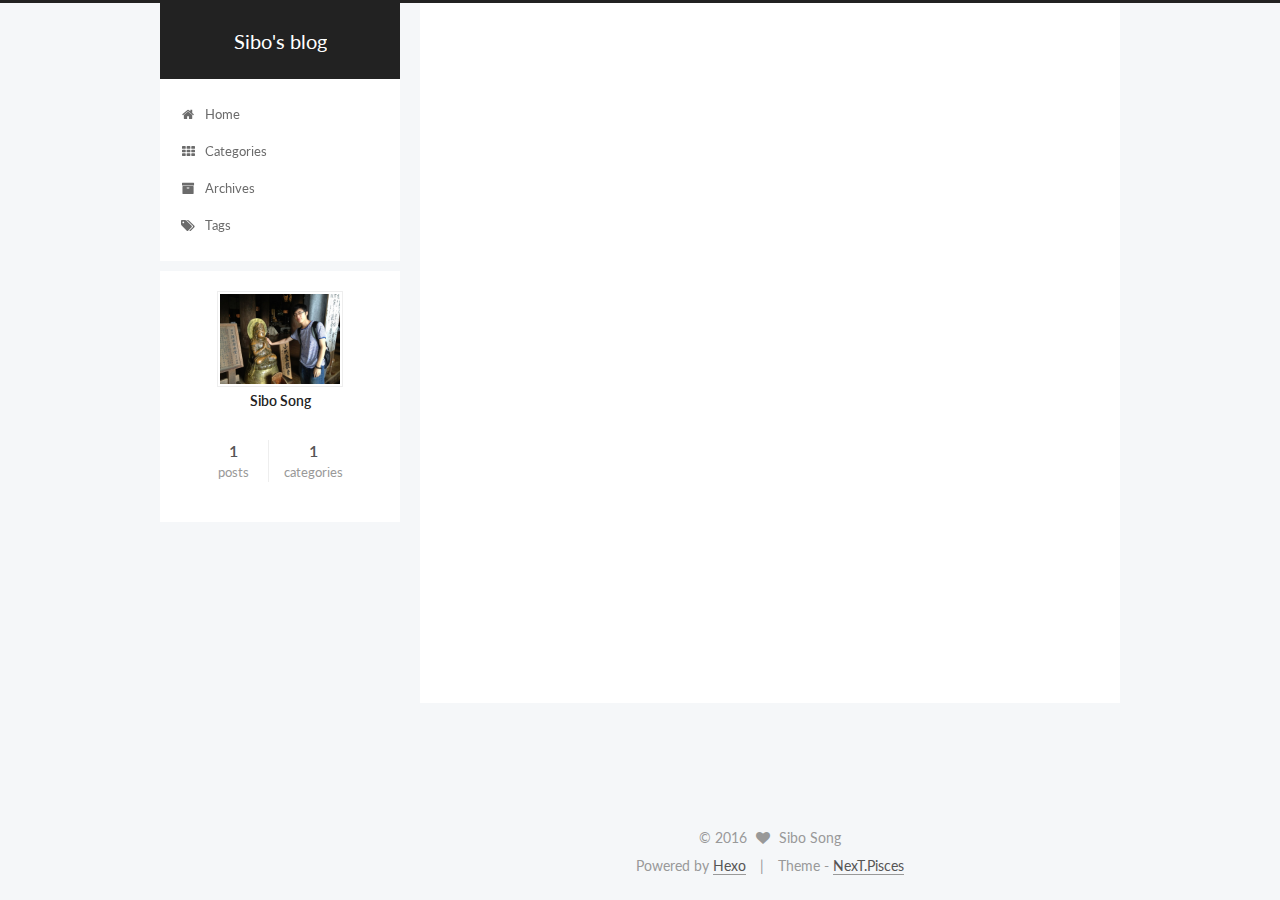
==== commit f5062a60: "Site updated: 2016-06-06 20:31:55" ====
--- a/index.html
+++ b/index.html
@@ -104,7 +104,7 @@
     fancybox: true,
     motion: true,
     duoshuo: {
-      userId: 0,
+      userId: undefined,
       author: 'Author'
     }
   };
@@ -124,7 +124,7 @@
   <script type="text/javascript">
     (function() {
       var hm = document.createElement("script");
-      hm.src = "//tajs.qq.com/stats?sId=<script type="text/javascript" src="http://tajs.qq.com/stats?sId=56275383" charset="UTF-8"></script>";
+      hm.src = "//tajs.qq.com/stats?sId=56275383";
       var s = document.getElementsByTagName("script")[0];
       s.parentNode.insertBefore(hm, s);
     })();
@@ -407,13 +407,6 @@
           
 
           
-            <div class="site-state-item site-state-tags">
-              <a href="/tags">
-                <span class="site-state-item-count">2</span>
-                <span class="site-state-item-name">tags</span>
-              </a>
-            </div>
-          
 
         </nav>
 
--- a/css/main.css
+++ b/css/main.css
@@ -1549,7 +1549,7 @@
   width: 4px;
   height: 4px;
   border-radius: 50%;
-  background: #6ce990;
+  background: #f11dff;
 }
 .links-of-blogroll {
   font-size: 13px;
